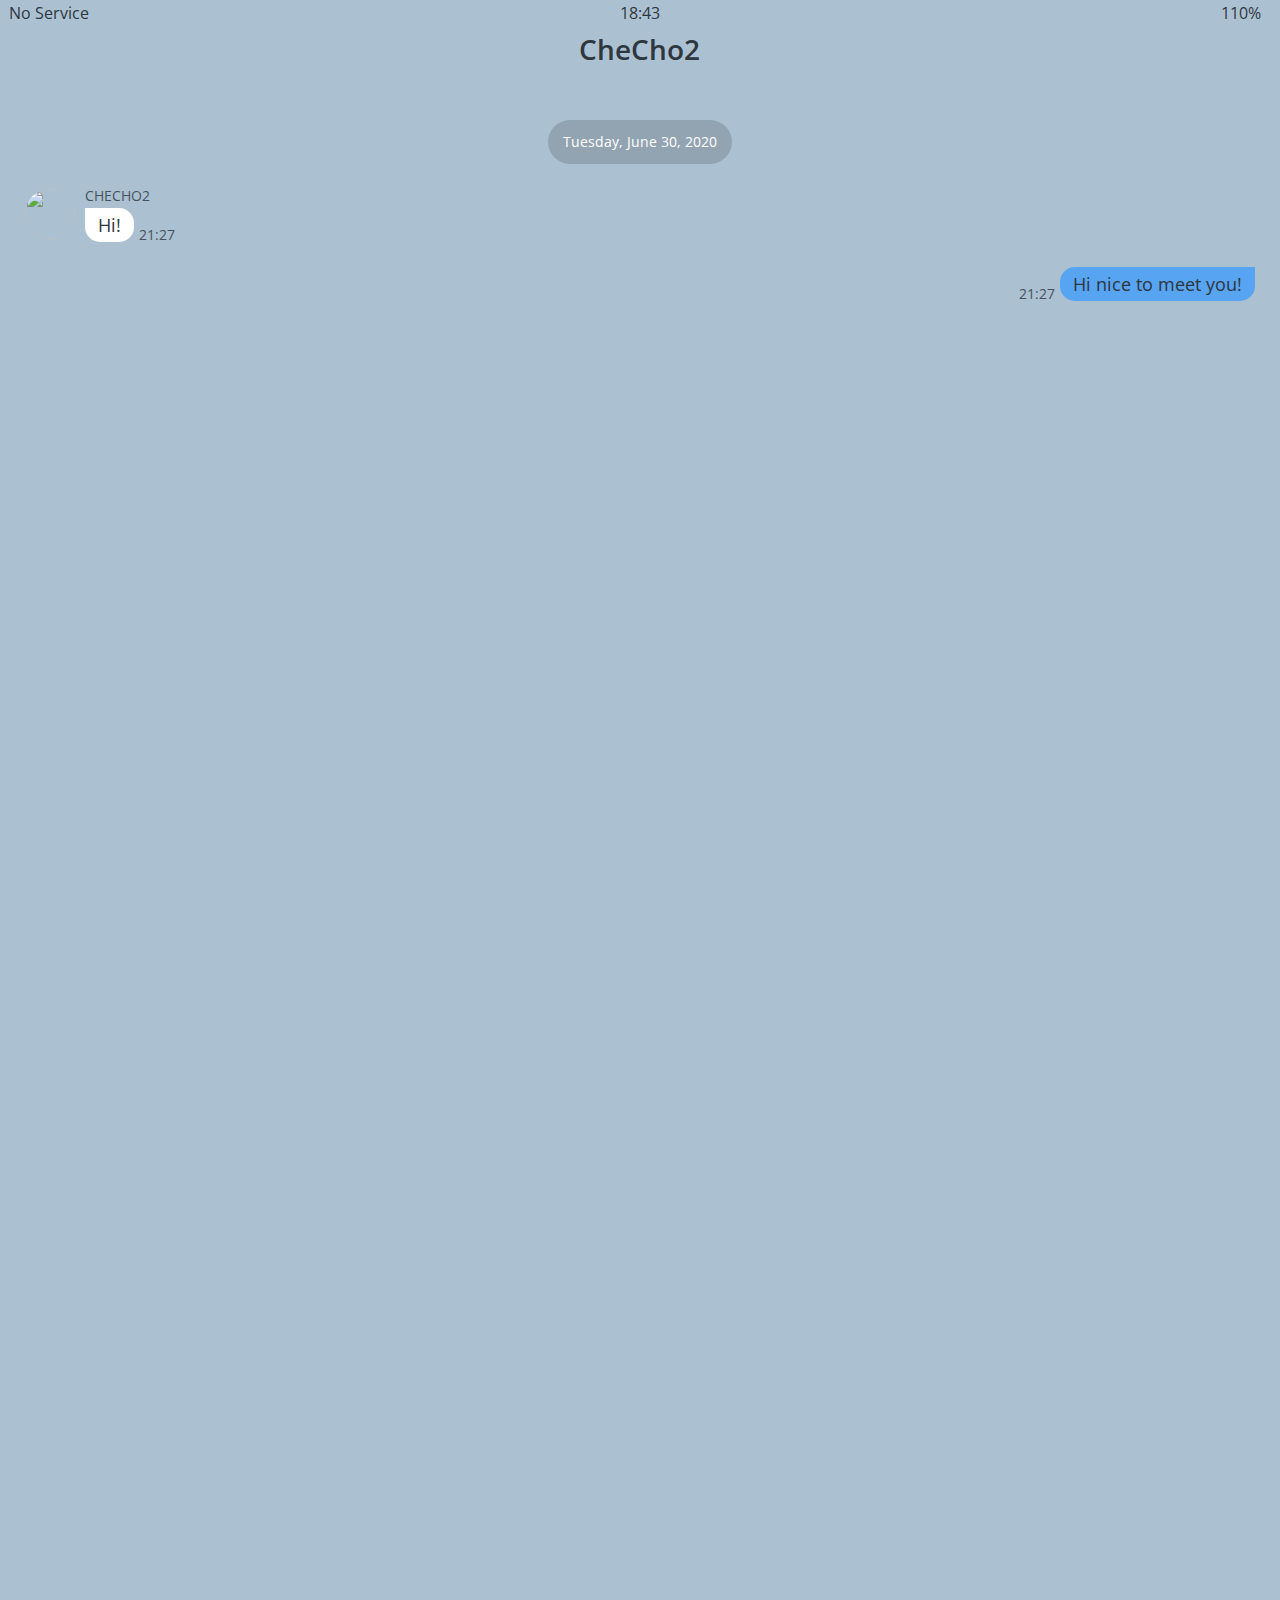
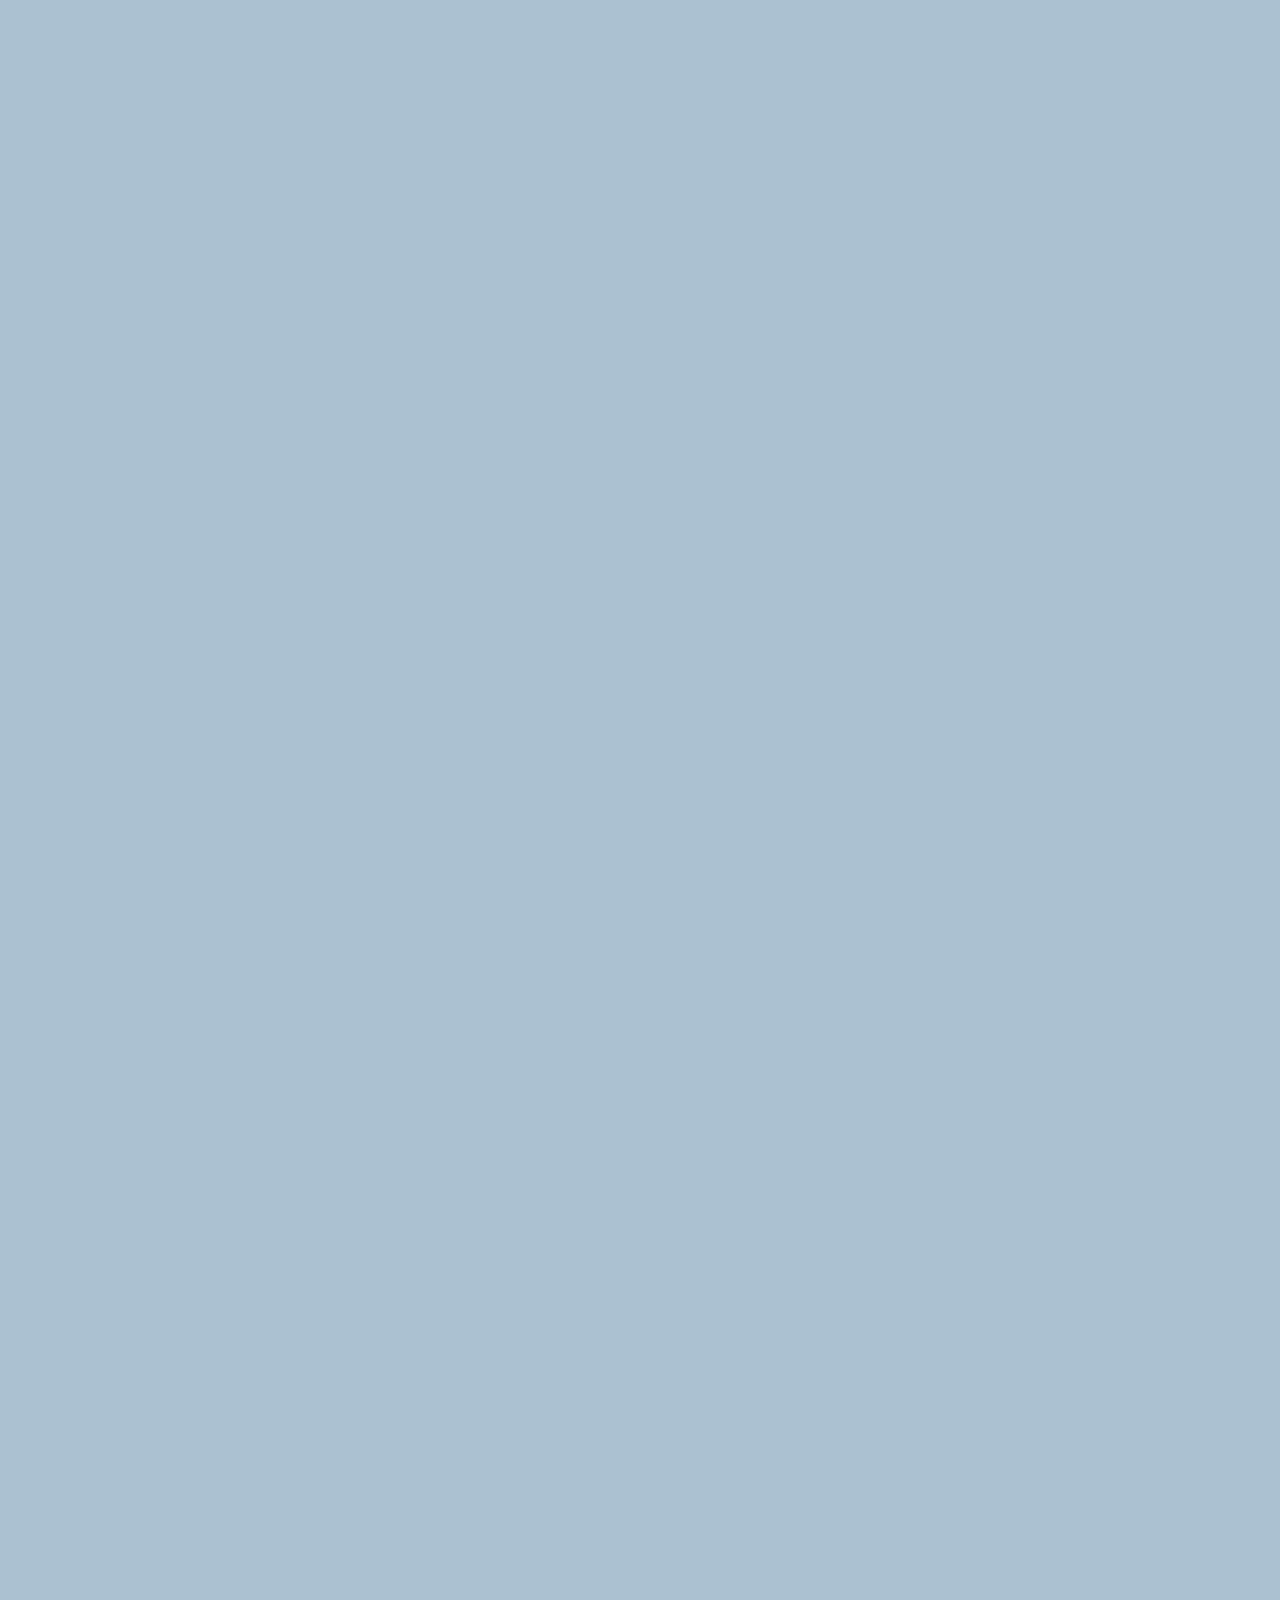
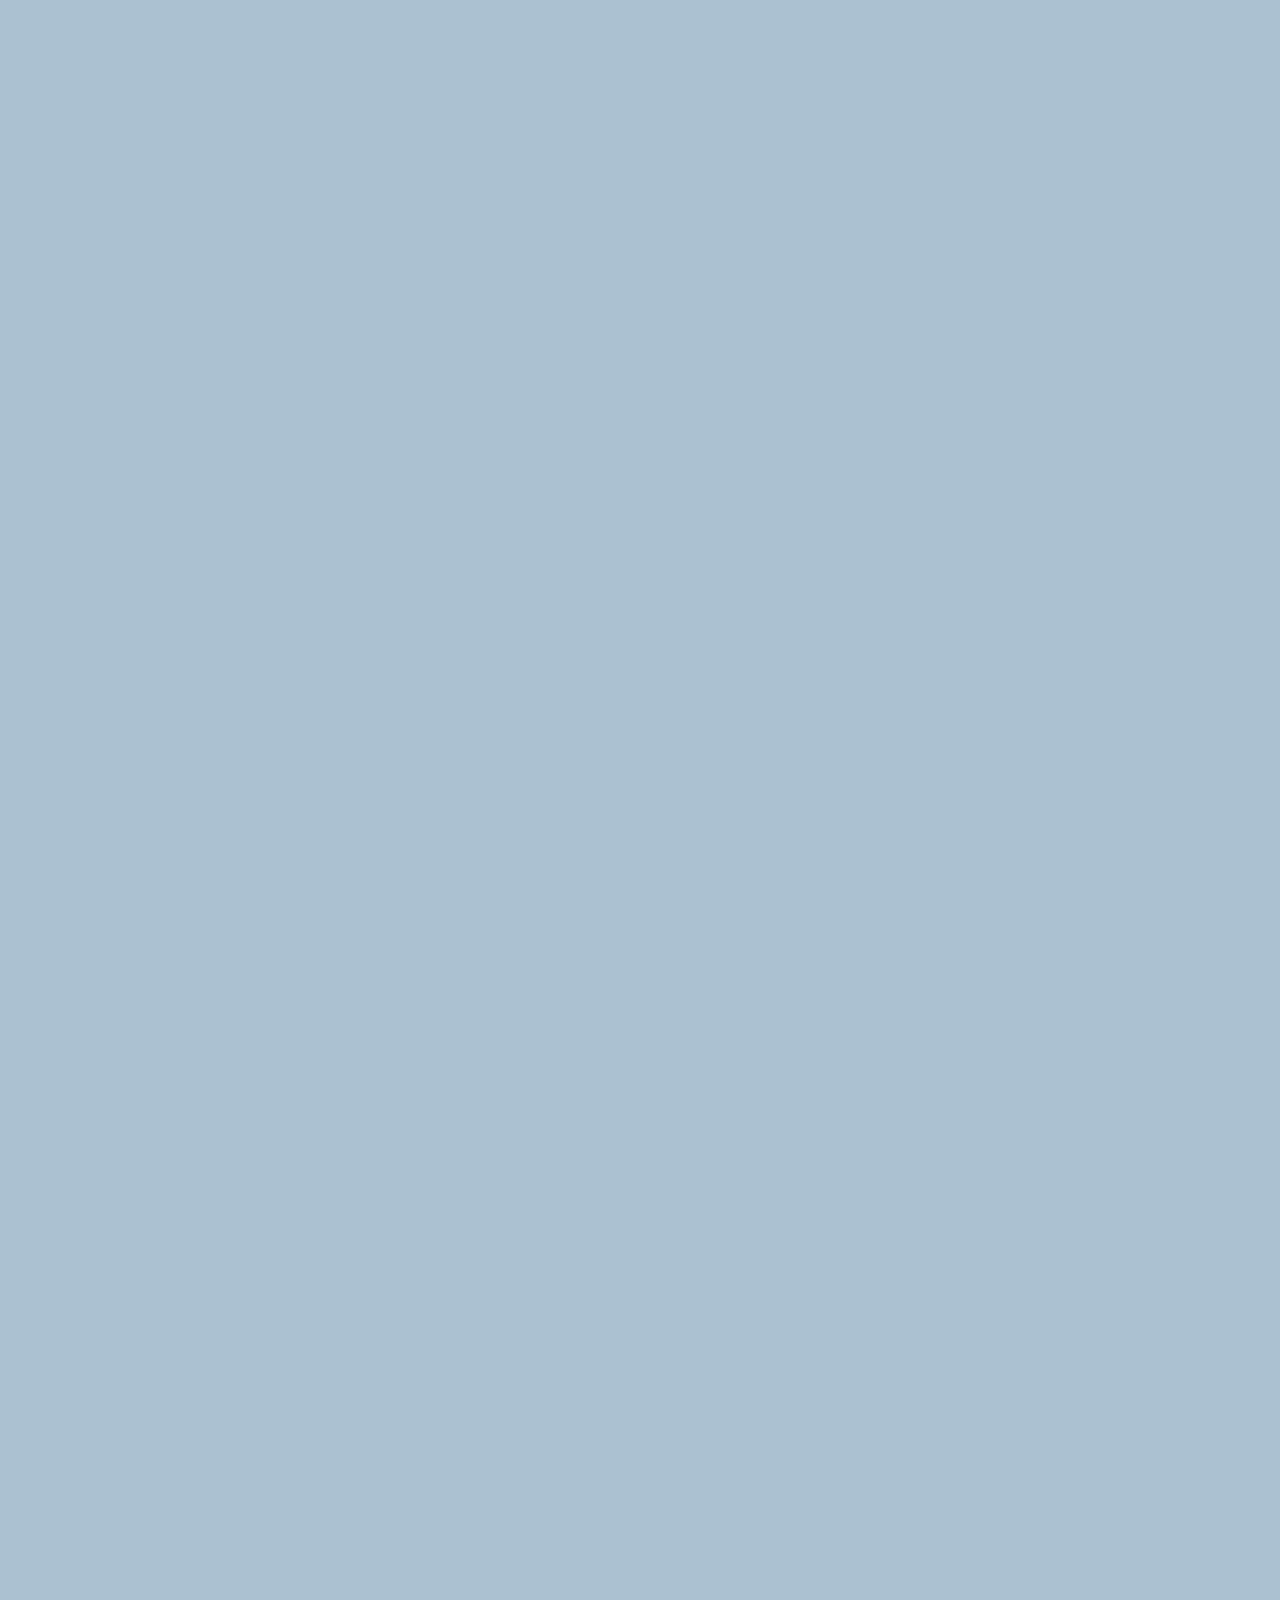
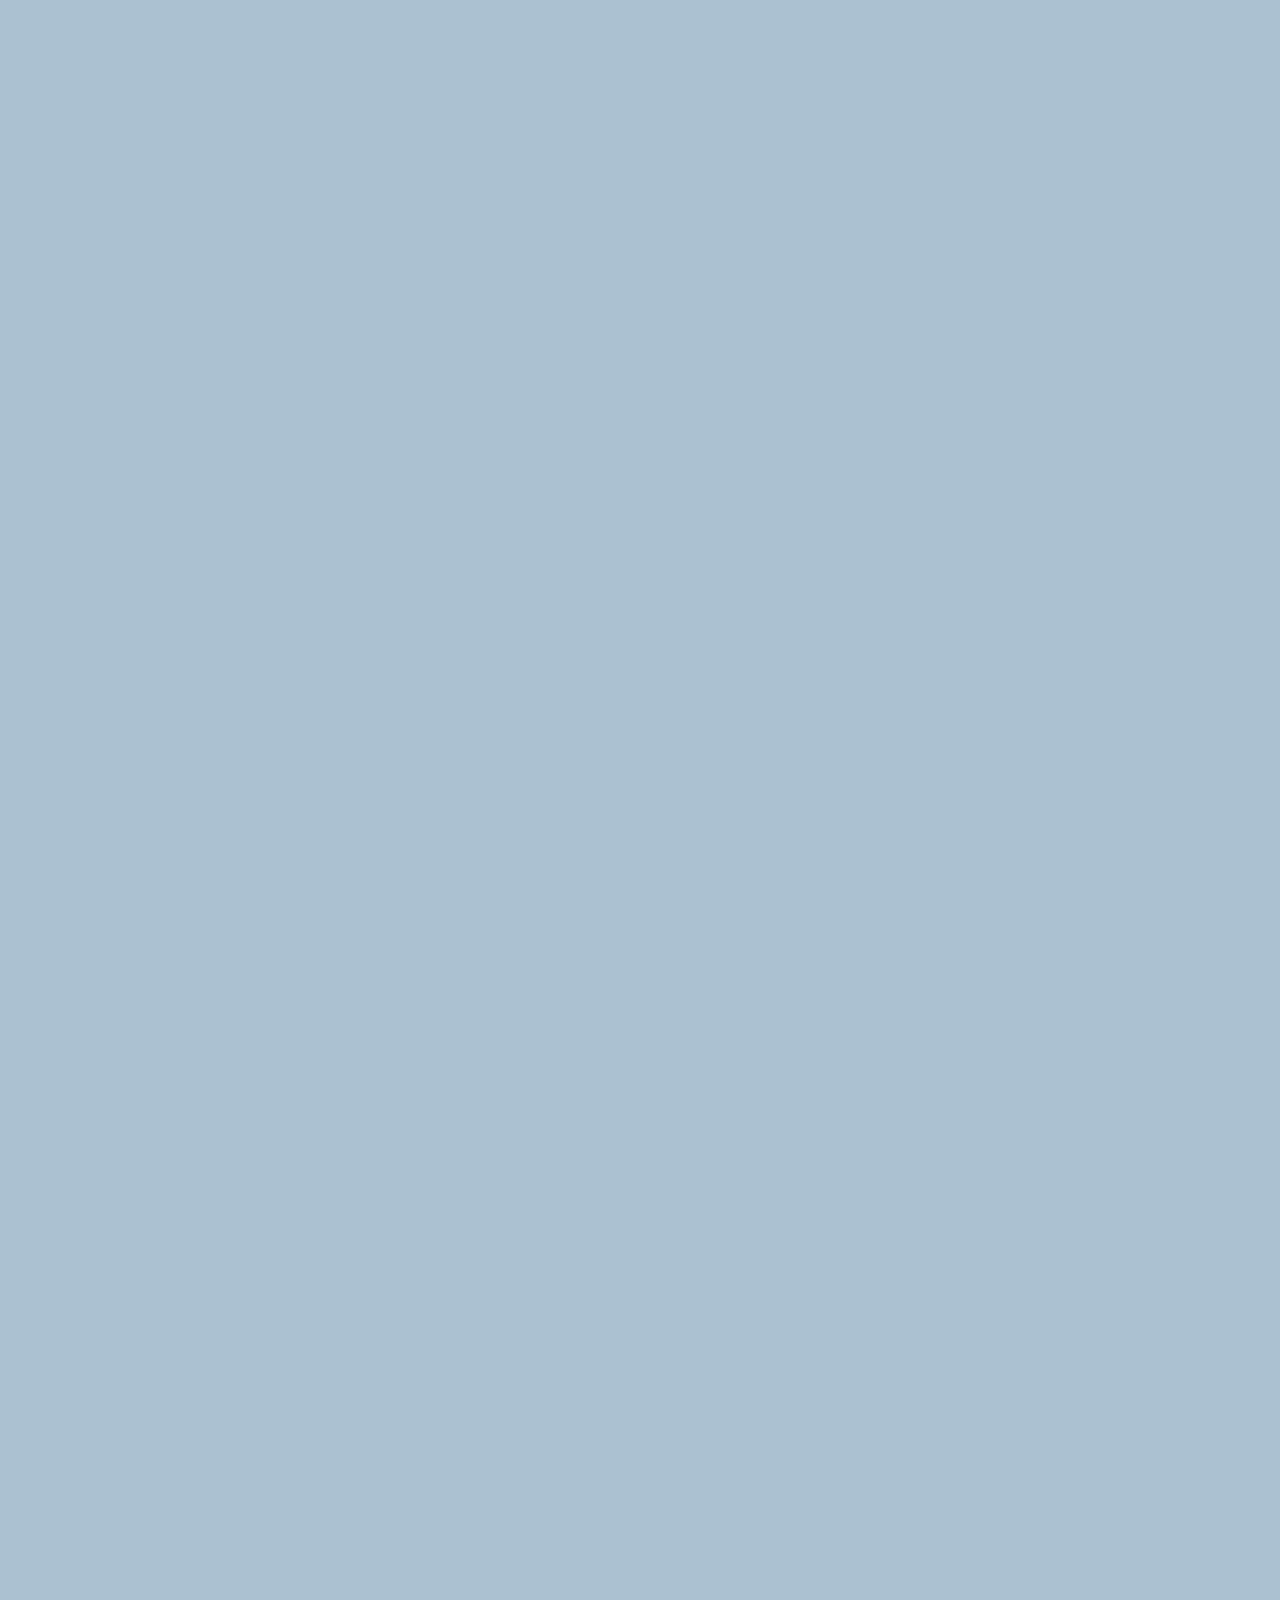
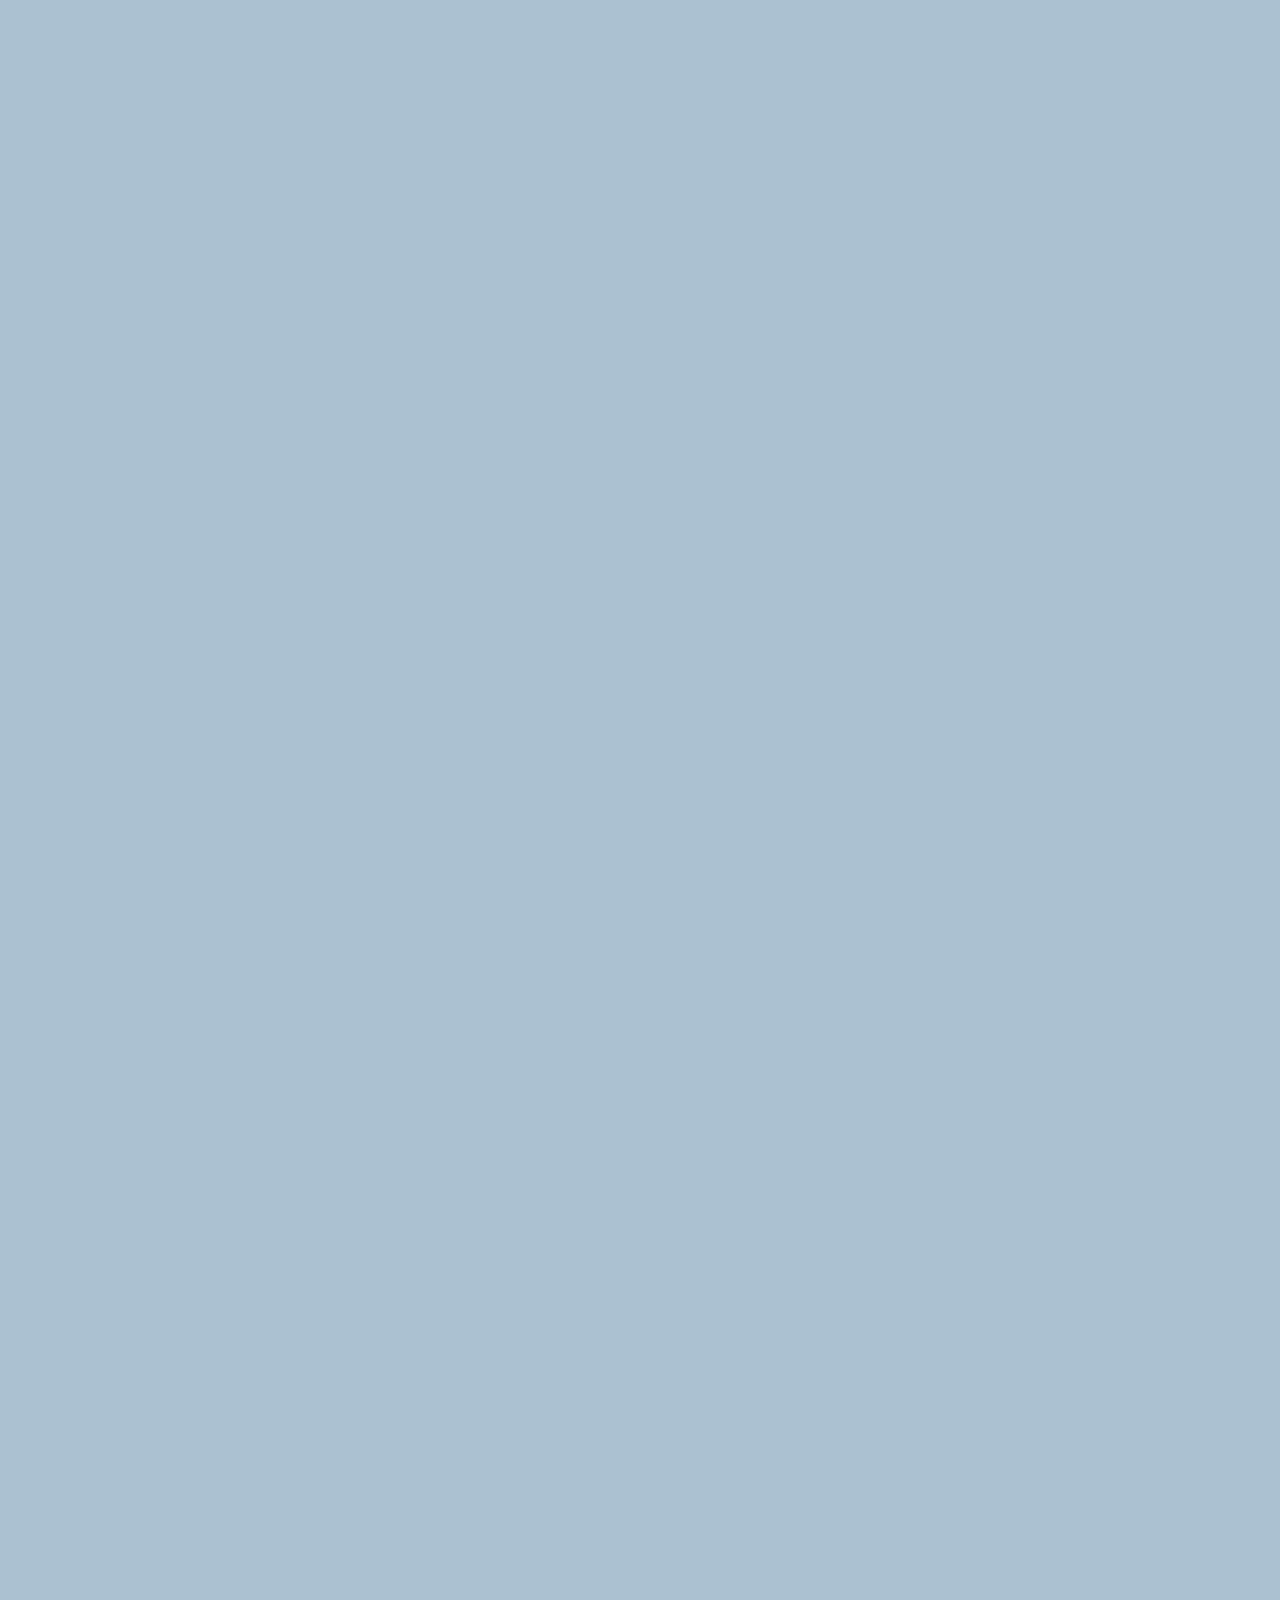
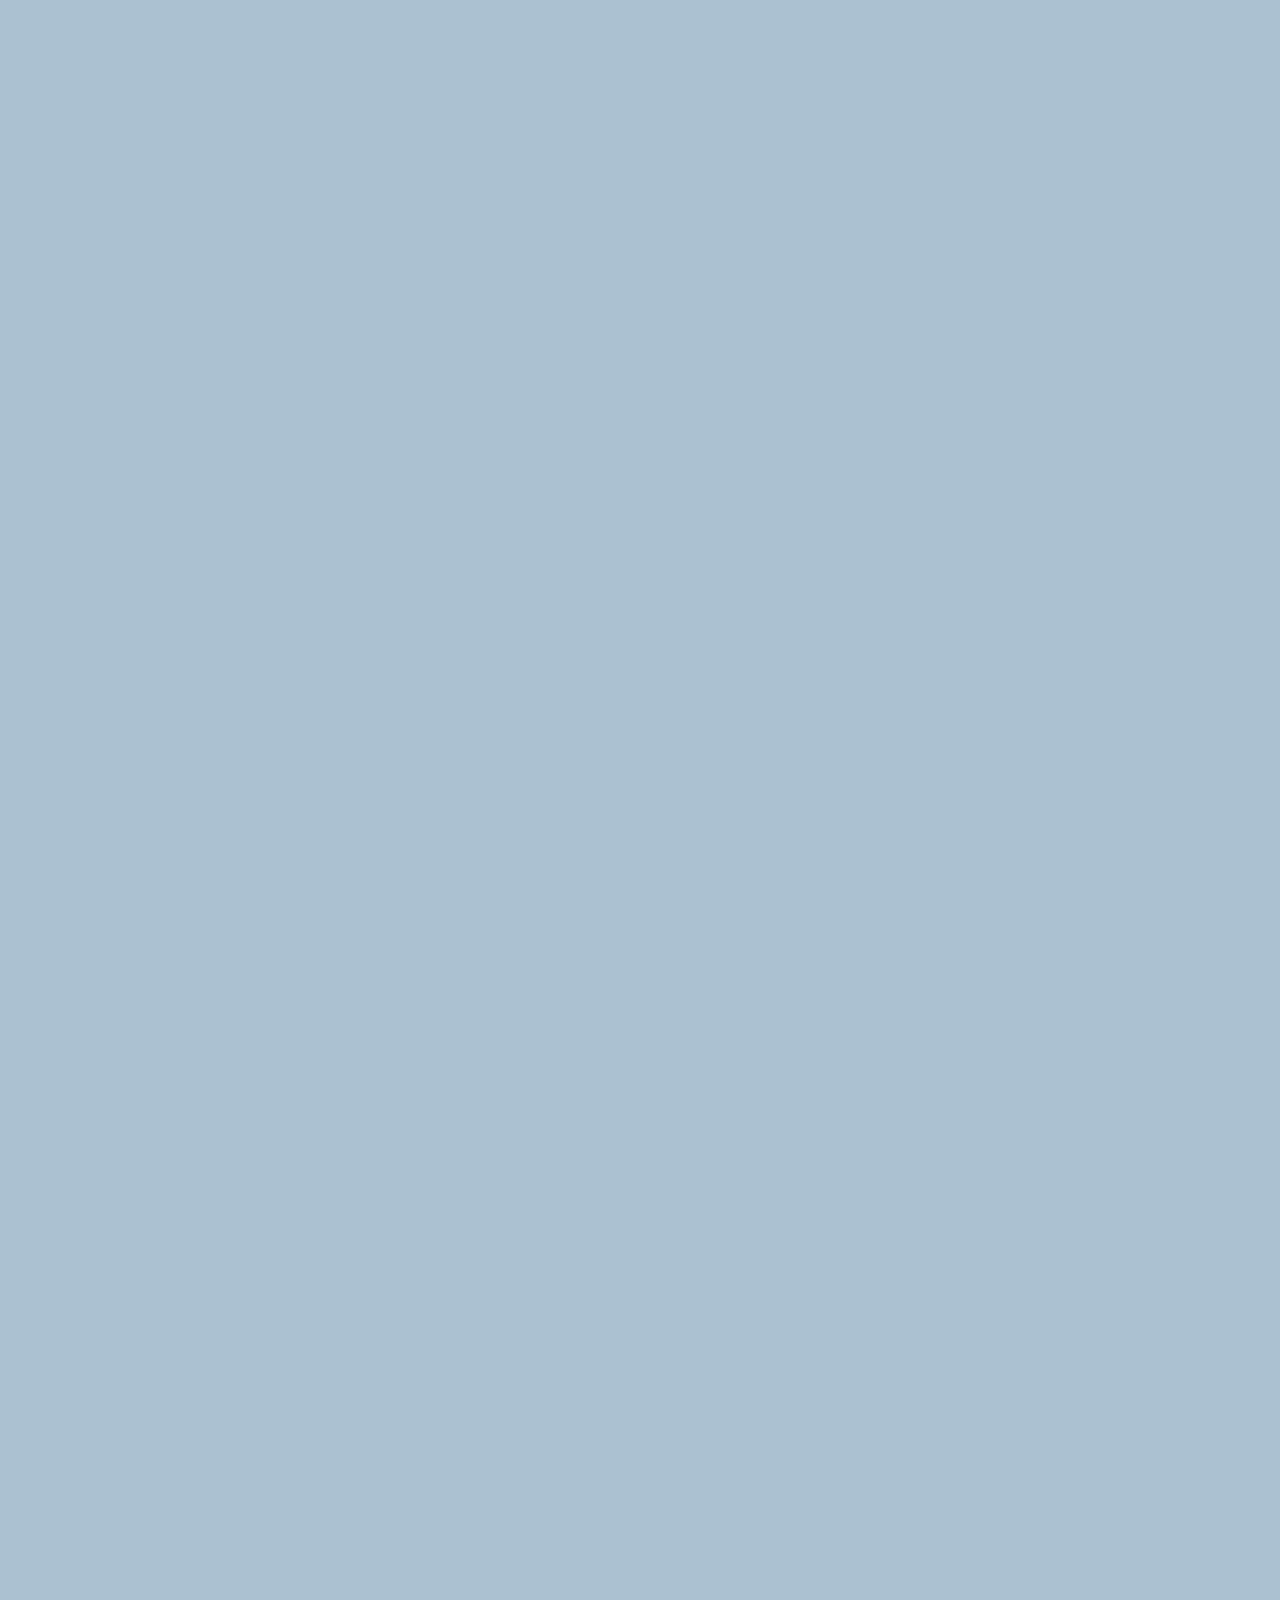
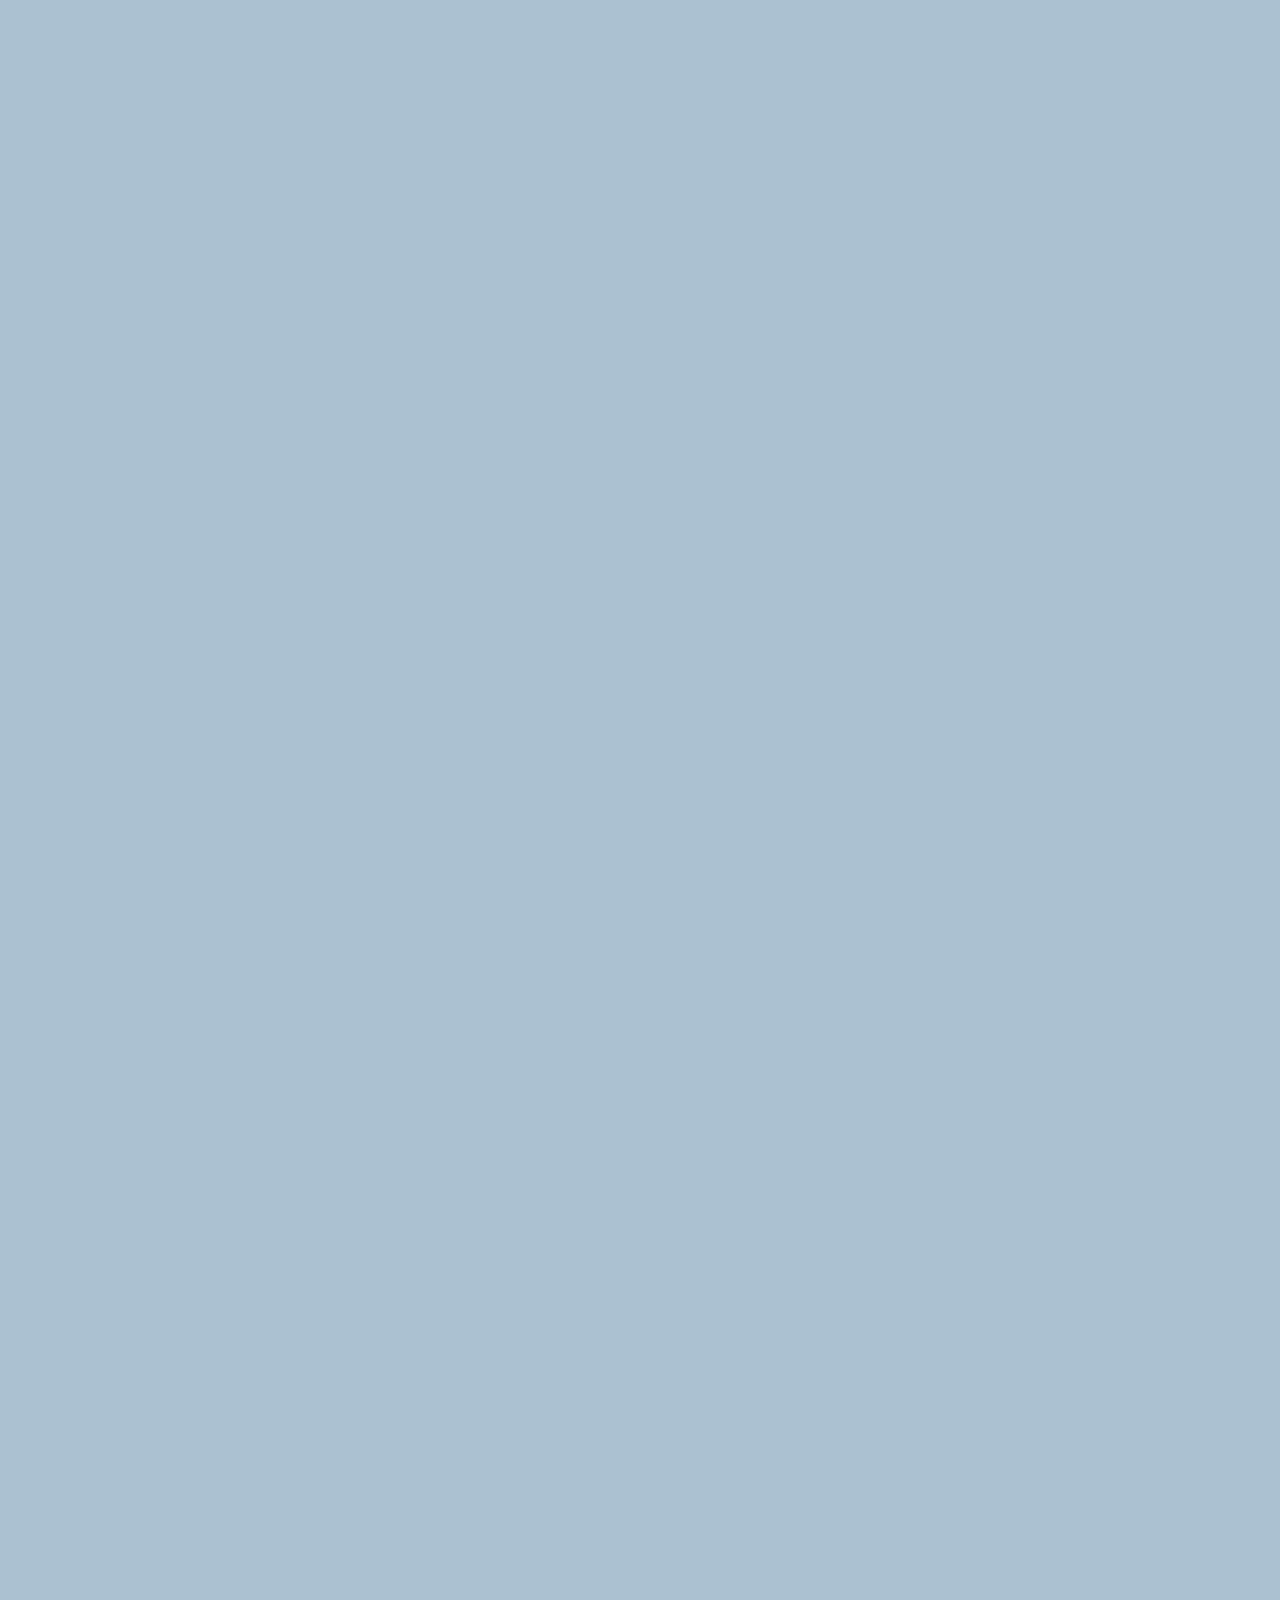
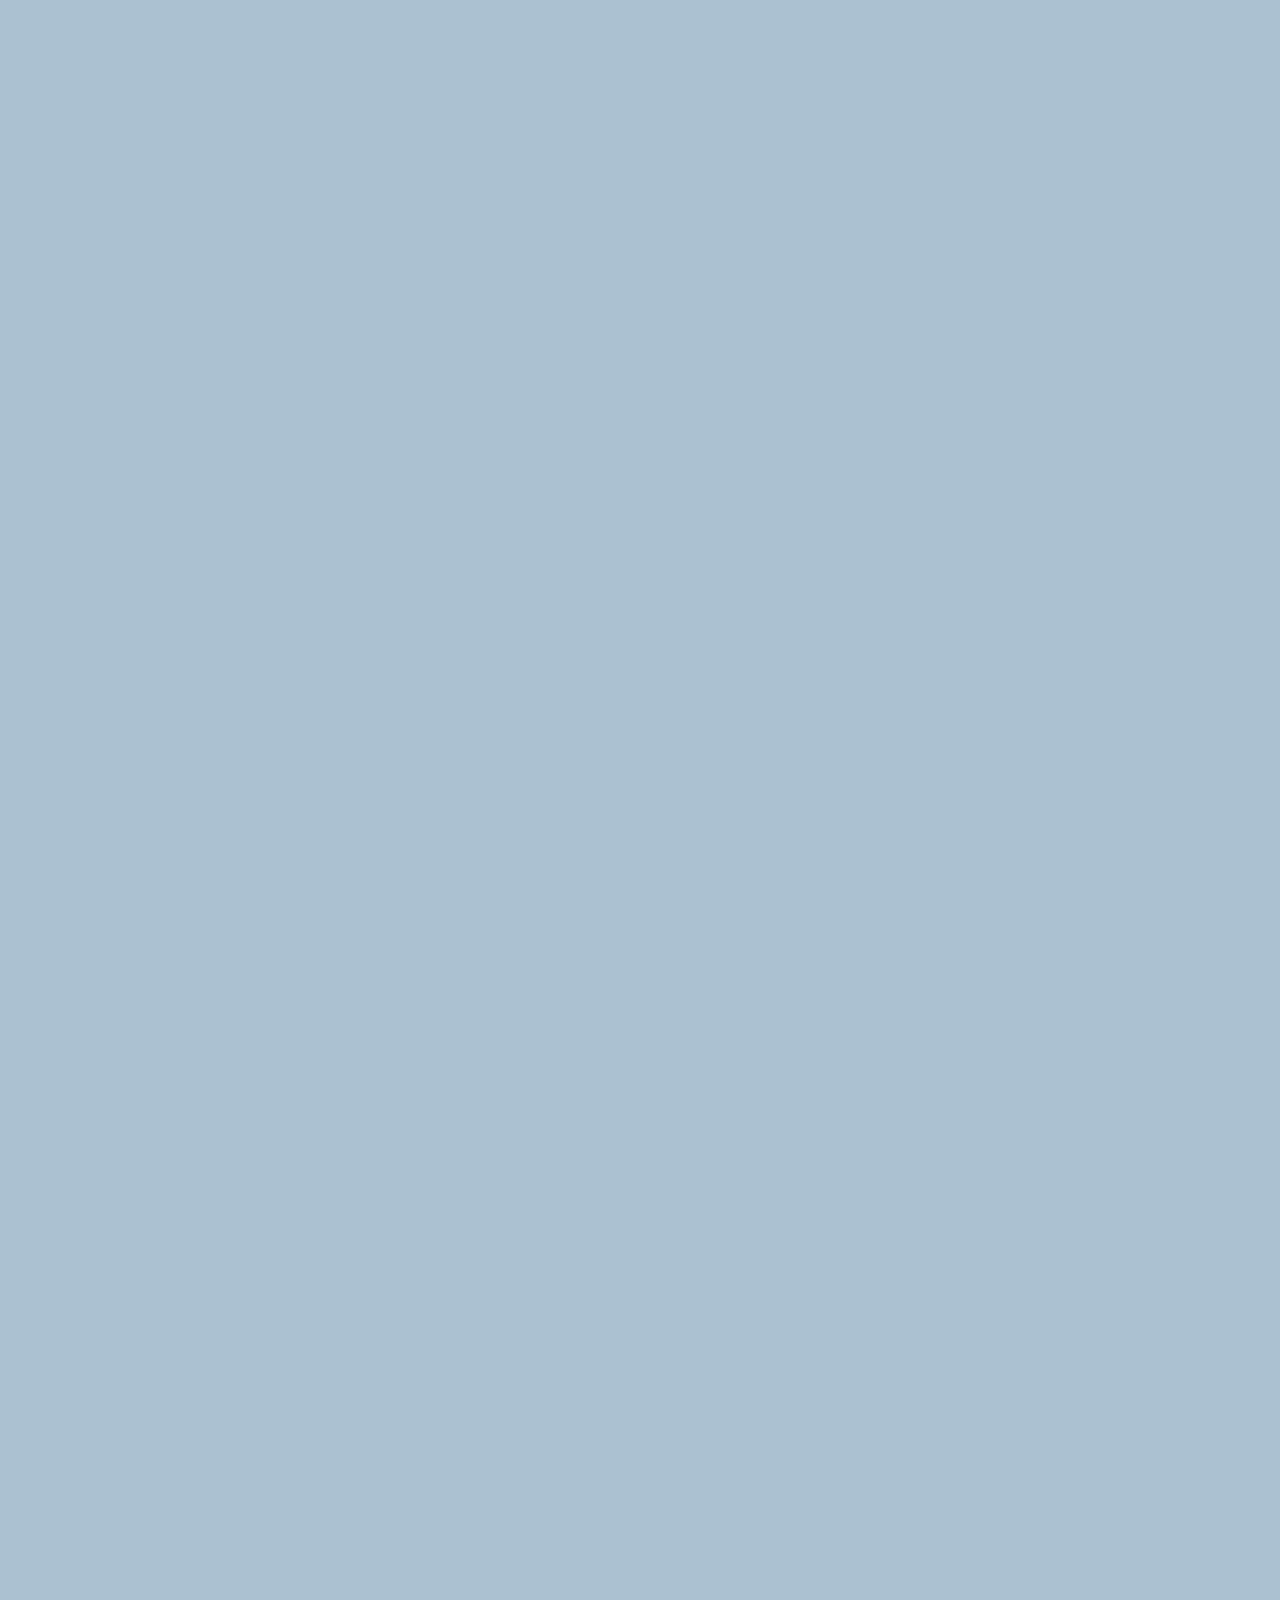
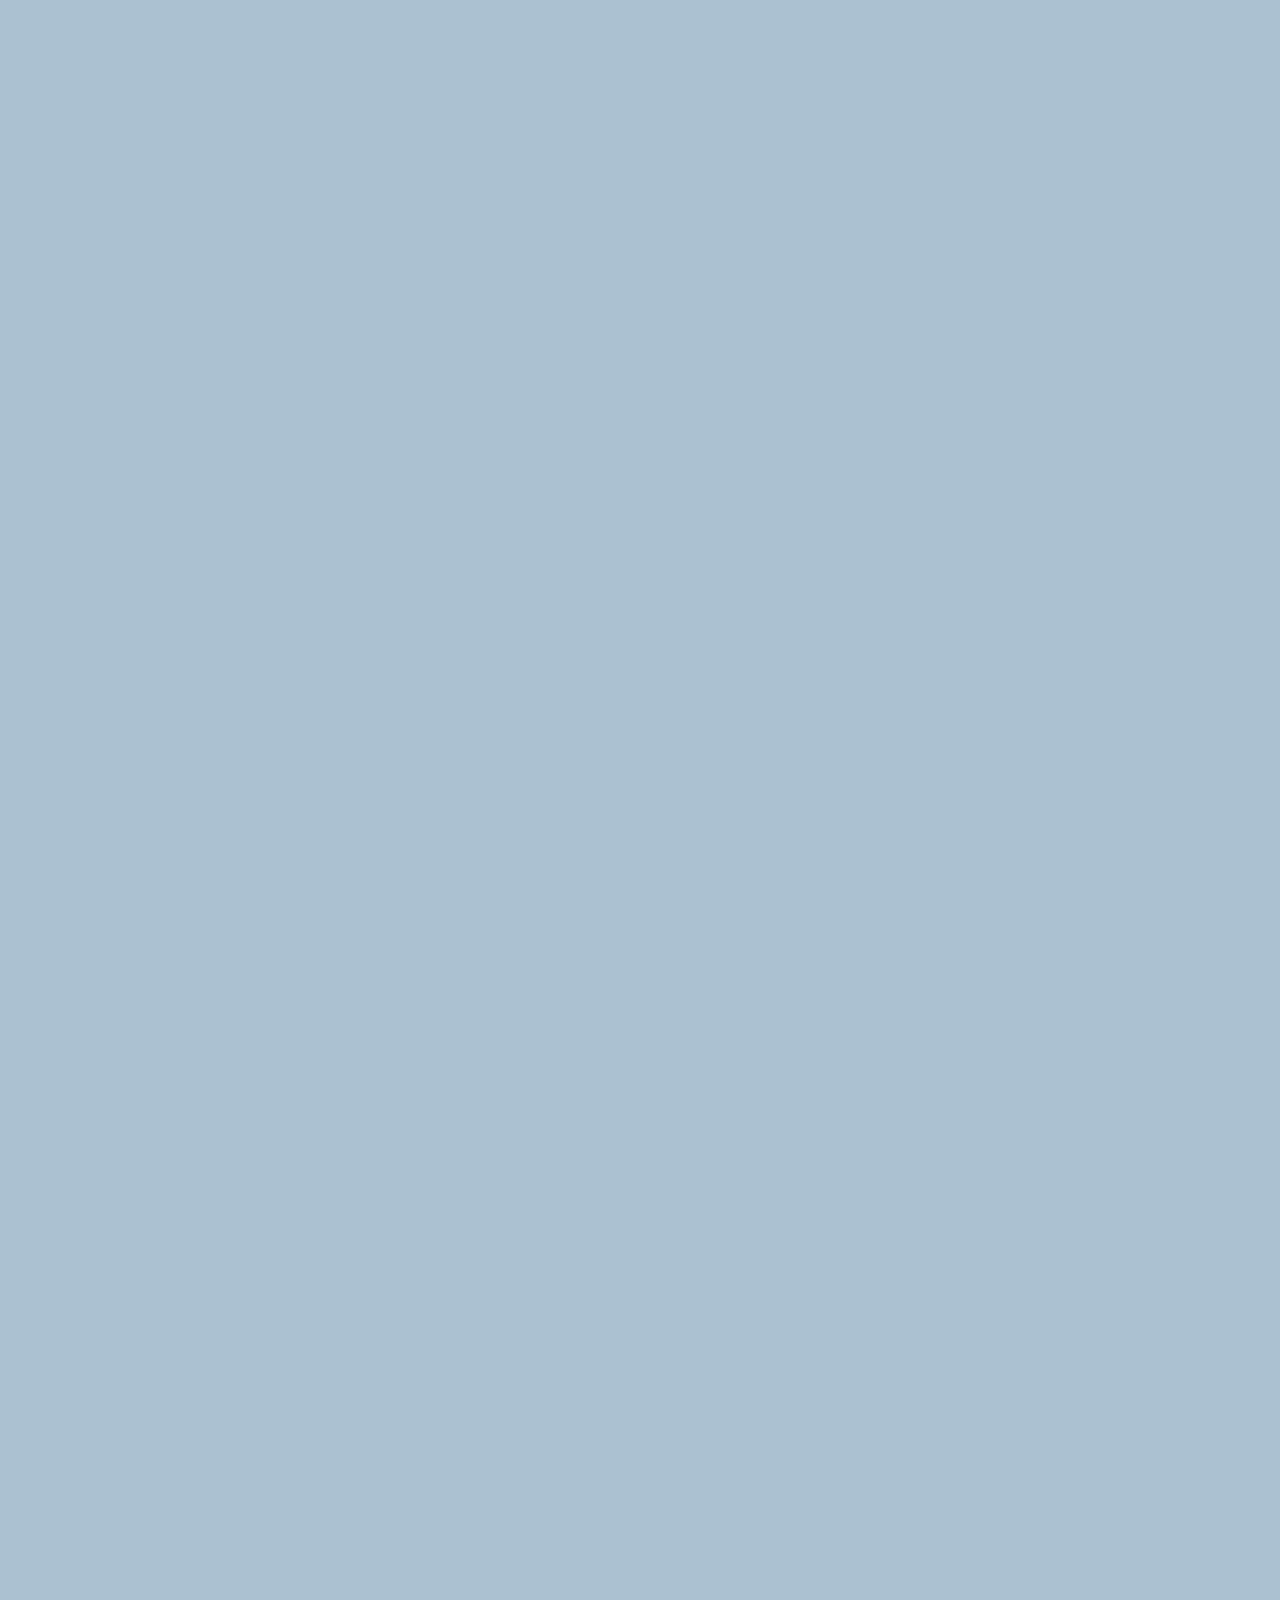
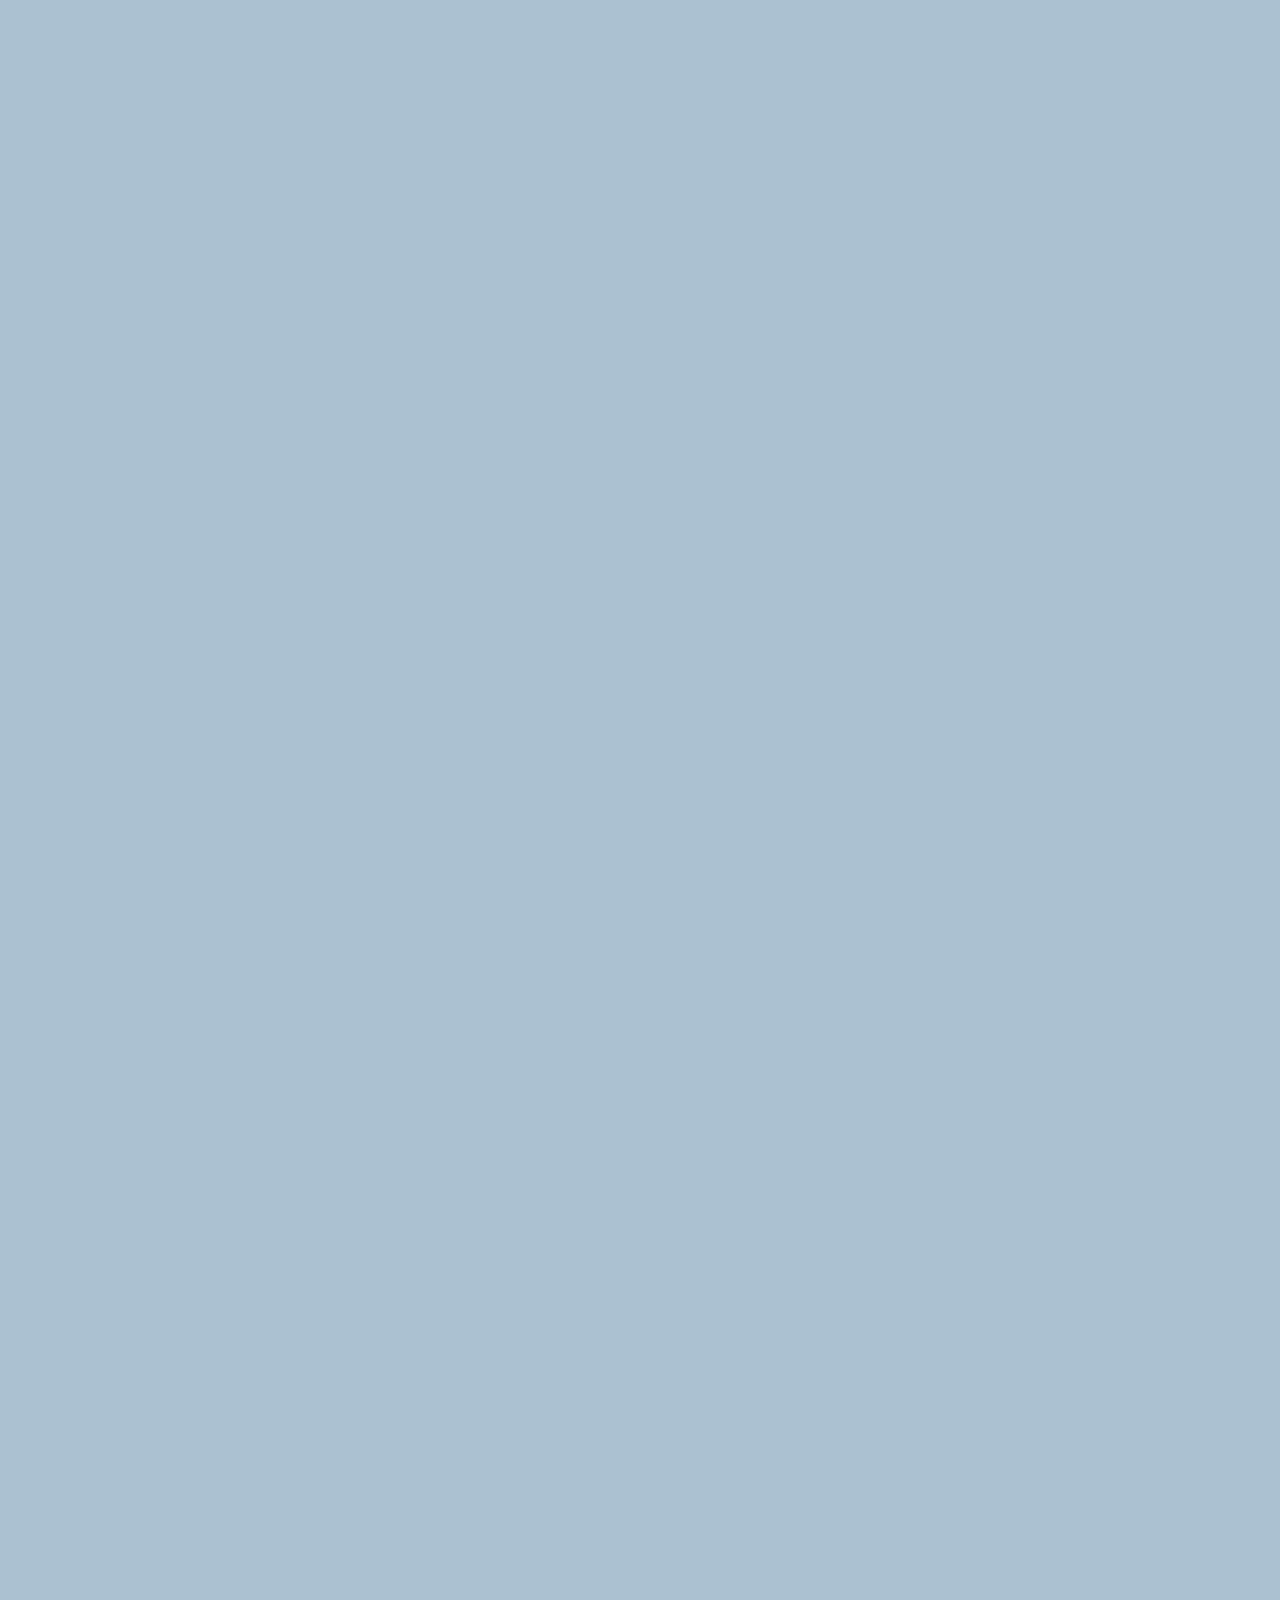
==== chat.html @ 7cc10bb6 "#6.27-6.32" ====
<!DOCTYPE html>
<html lang="en">
  <head>
    <meta charset="UTF-8" />
    <meta name="viewport" content="width=device-width, initial-scale=1.0" />
    <title>Chat w/checho2 - Kokoa Clone</title>
    <link rel="stylesheet" href="css/styles.css" />
  </head>
  <body id="chat-screen">
    <div class="status-bar">
      <div class="status-bar__column">
        <span>No Service</span>
        <i class="fa-solid fa-wifi"></i>
      </div>
      <div class="status-bar__column">
        <span>18:43</span>
      </div>
      <div class="status-bar__column">
        <span>110%</span>
        <i class="fa-solid fa-battery-full fa-lg"></i>
        <i class="fa-solid fa-bolt"></i>
      </div>
    </div>

    <header class="alt-header">
      <div class="alt-header__column">
        <a href="more.html">
          <i class="fa-solid fa-angle-left fa-3x"></i>
        </a>
      </div>
      <div class="alt-header__column">
        <h1 class="alt-header__title">CheCho2</h1>
      </div>
      <div class="alt-header__column">
        <span><i class="fa-solid fa-magnifying-glass fa-lg"></i></span>
        <span><i class="fa-solid fa-bars fa-lg"></i></span>
      </div>
    </header>

    <main class="main-screen main-chat">
      <div class="chat__timestamp">Tuesday, June 30, 2020</div>

      <div class="message-row">
        <img
          src="file:///C:/Users/%EC%B5%9C%EC%A0%95%EC%9D%80/OneDrive/%EC%82%AC%EC%A7%84/KakaoTalk_20240530_173352560.jpg"
        />
        <div class="message-row__content">
          <span class="message__author">CHECHO2</span>
          <div class="message__info">
            <span class="message__bubble">Hi!</span>
            <span class="message__time">21:27</span>
          </div>
        </div>
      </div>

      <div class="message-row message-row--own">
        <div class="message-row__content">
          <div class="message__info">
            <span class="message__bubble">Hi nice to meet you!</span>
            <span class="message__time">21:27</span>
          </div>
        </div>
      </div>
    </main>

    <script
      src="https://kit.fontawesome.com/e8c69351e0.js"
      crossorigin="anonymous"
    ></script>
  </body>
</html>
---- css/styles.css ----
@import url("https://fonts.googleapis.com/css2?family=Open+Sans:ital,wght@0,300..800;1,300..800&display=swap");
@import "reset.css";
@import "variables.css";

/*Components*/
@import "components/status-bar.css";
@import "components/nav-bar.css";
@import "components/screen-header.css";
@import "components/user-component.css";
@import "components/badge.css";
@import "components/icon-row.css";
@import "components/alt-screen-header.css";

/*Screens*/
@import "screens/login.css";
@import "screens/friends.css";
@import "screens/find.css";
@import "screens/more.css";
@import "screens/settings.css";
@import "screens/chat.css";

body {
  font-family: "Open Sans", sans-serif;
  color: #2e363e;
}

.main-screen {
  padding: 0px var(--horizontal-space);
}
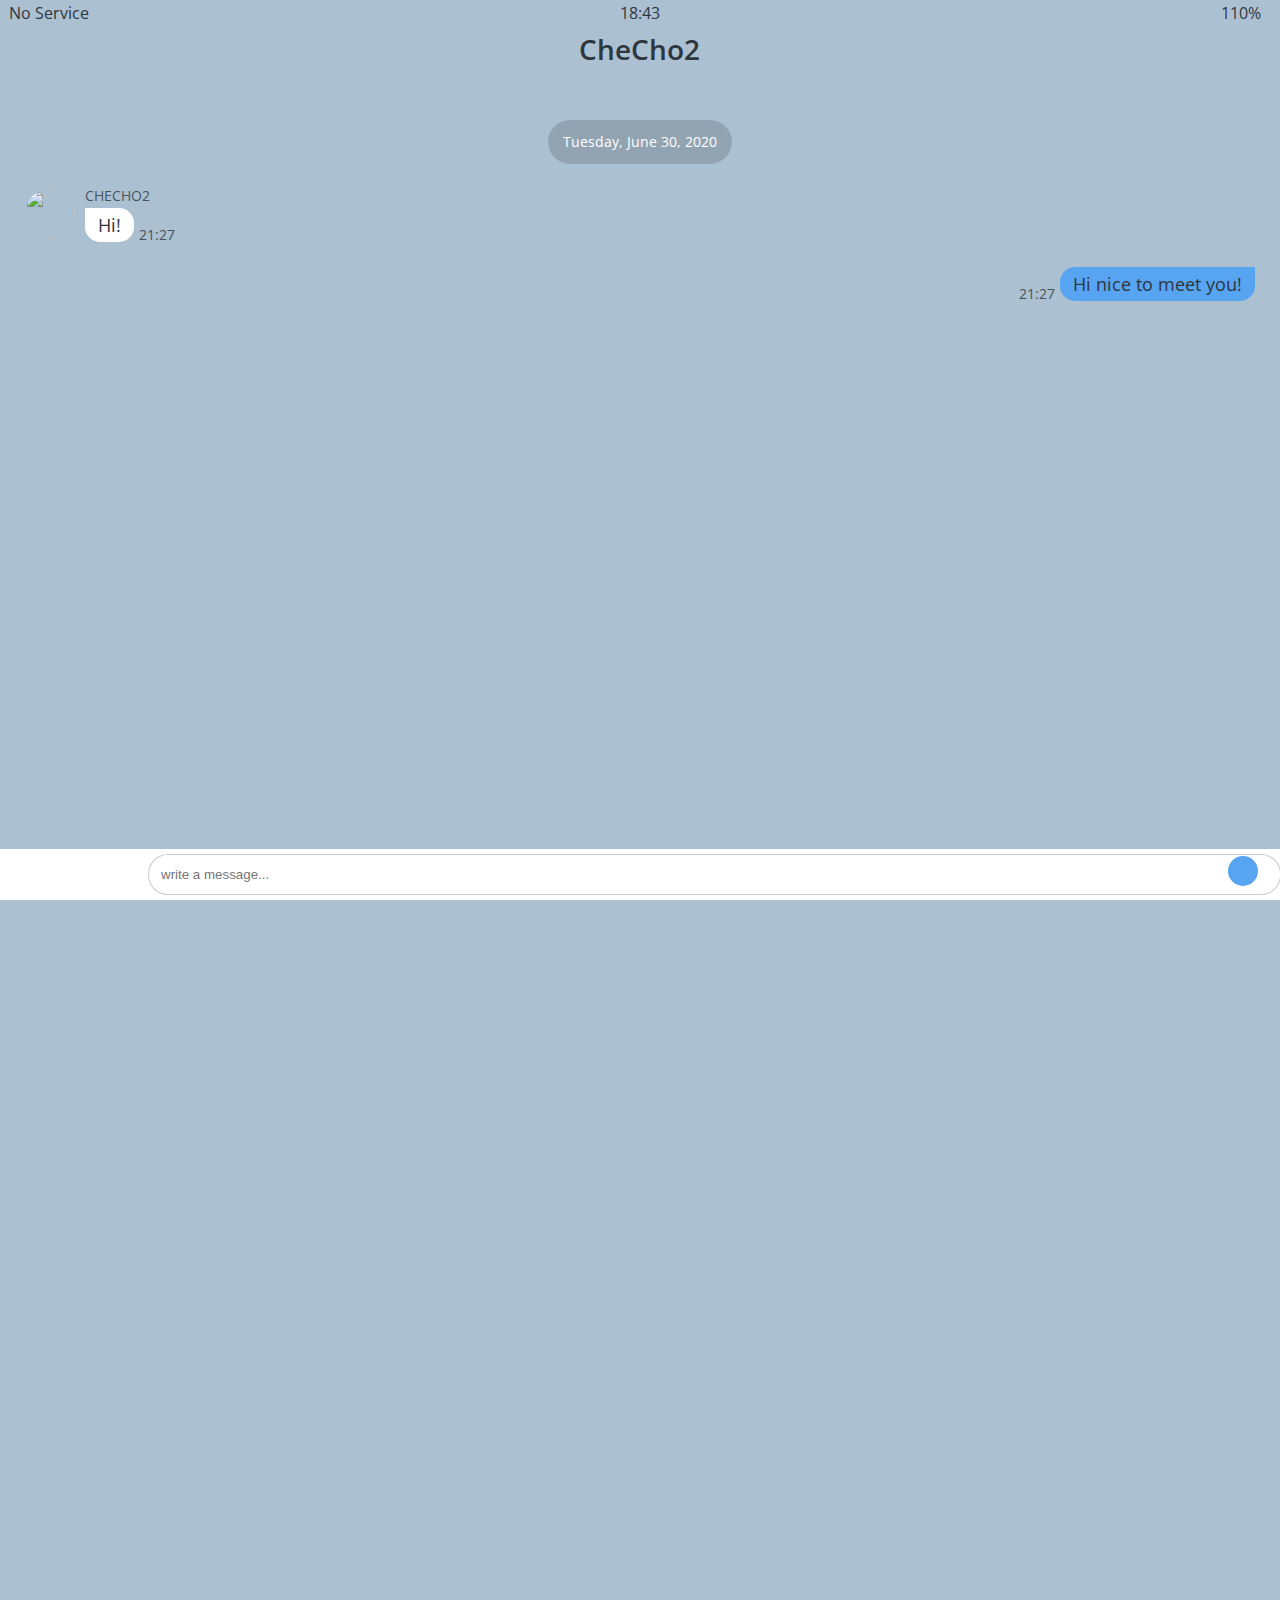
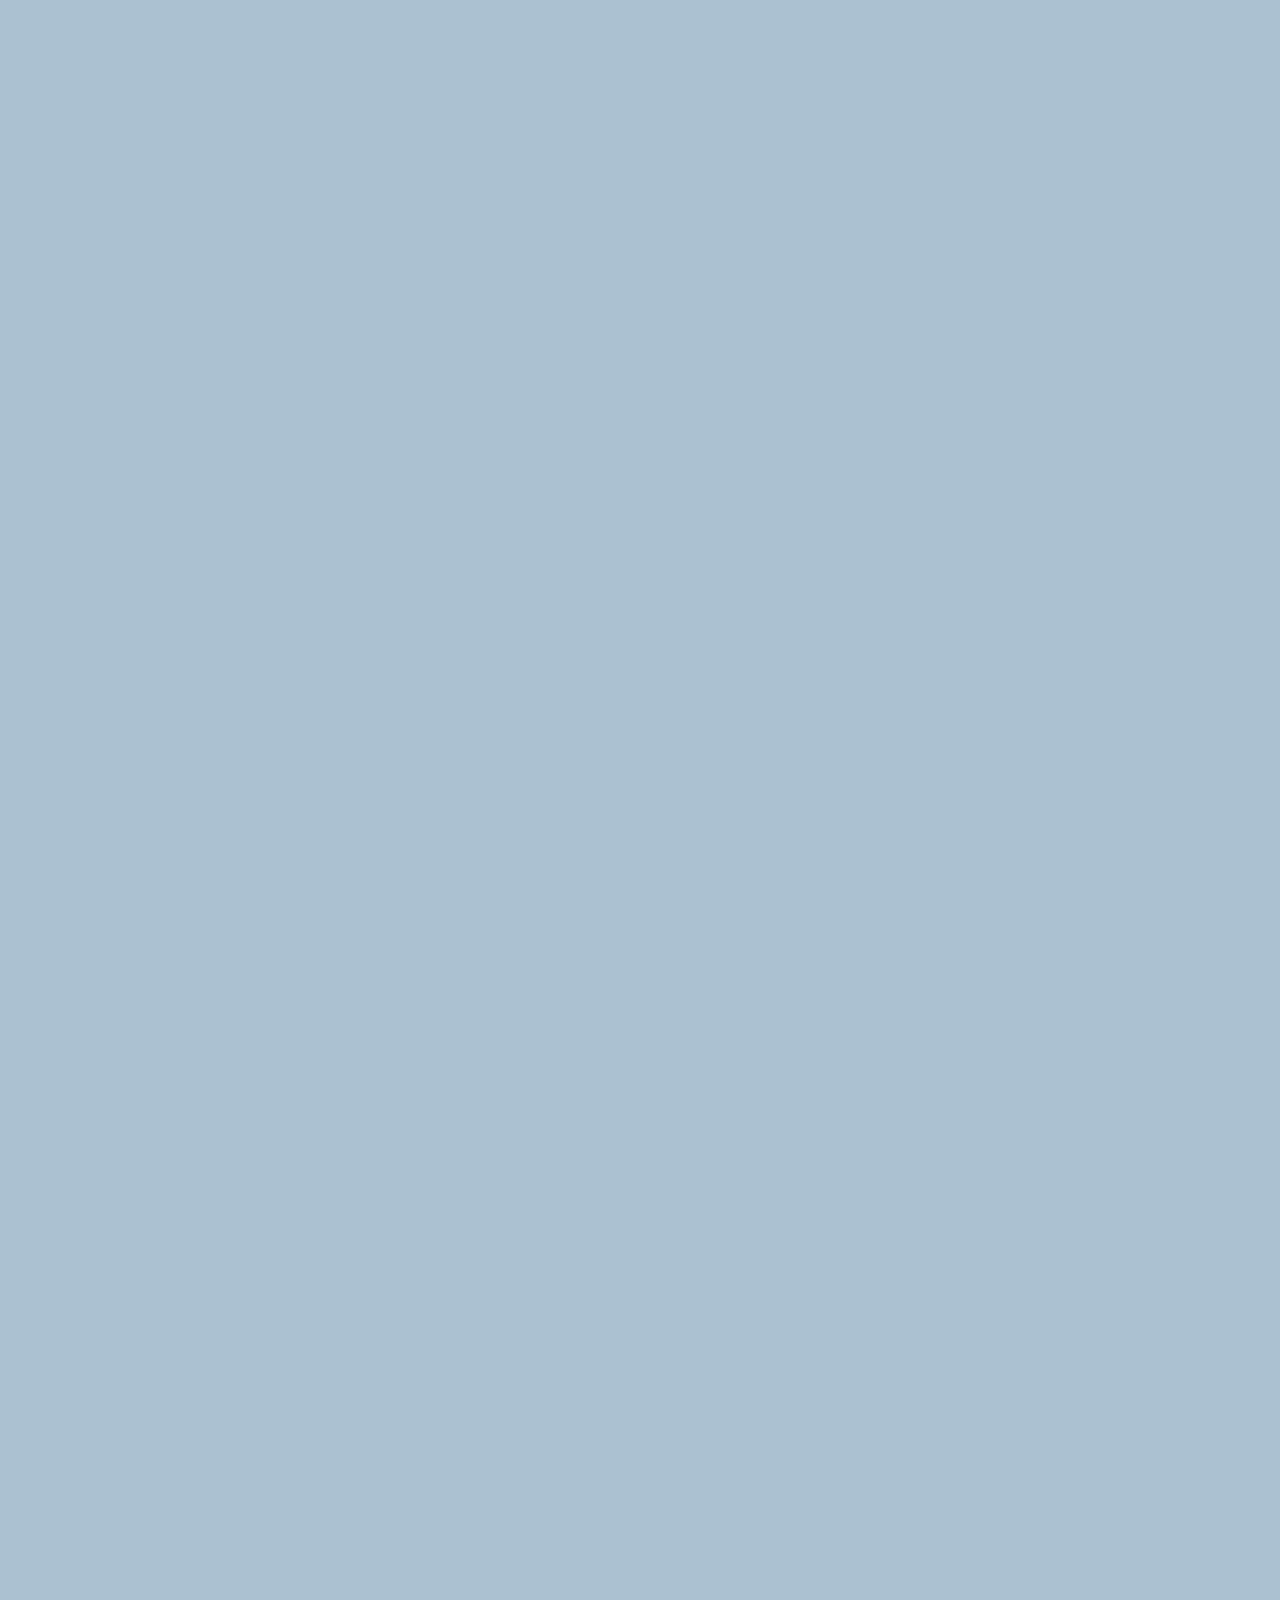
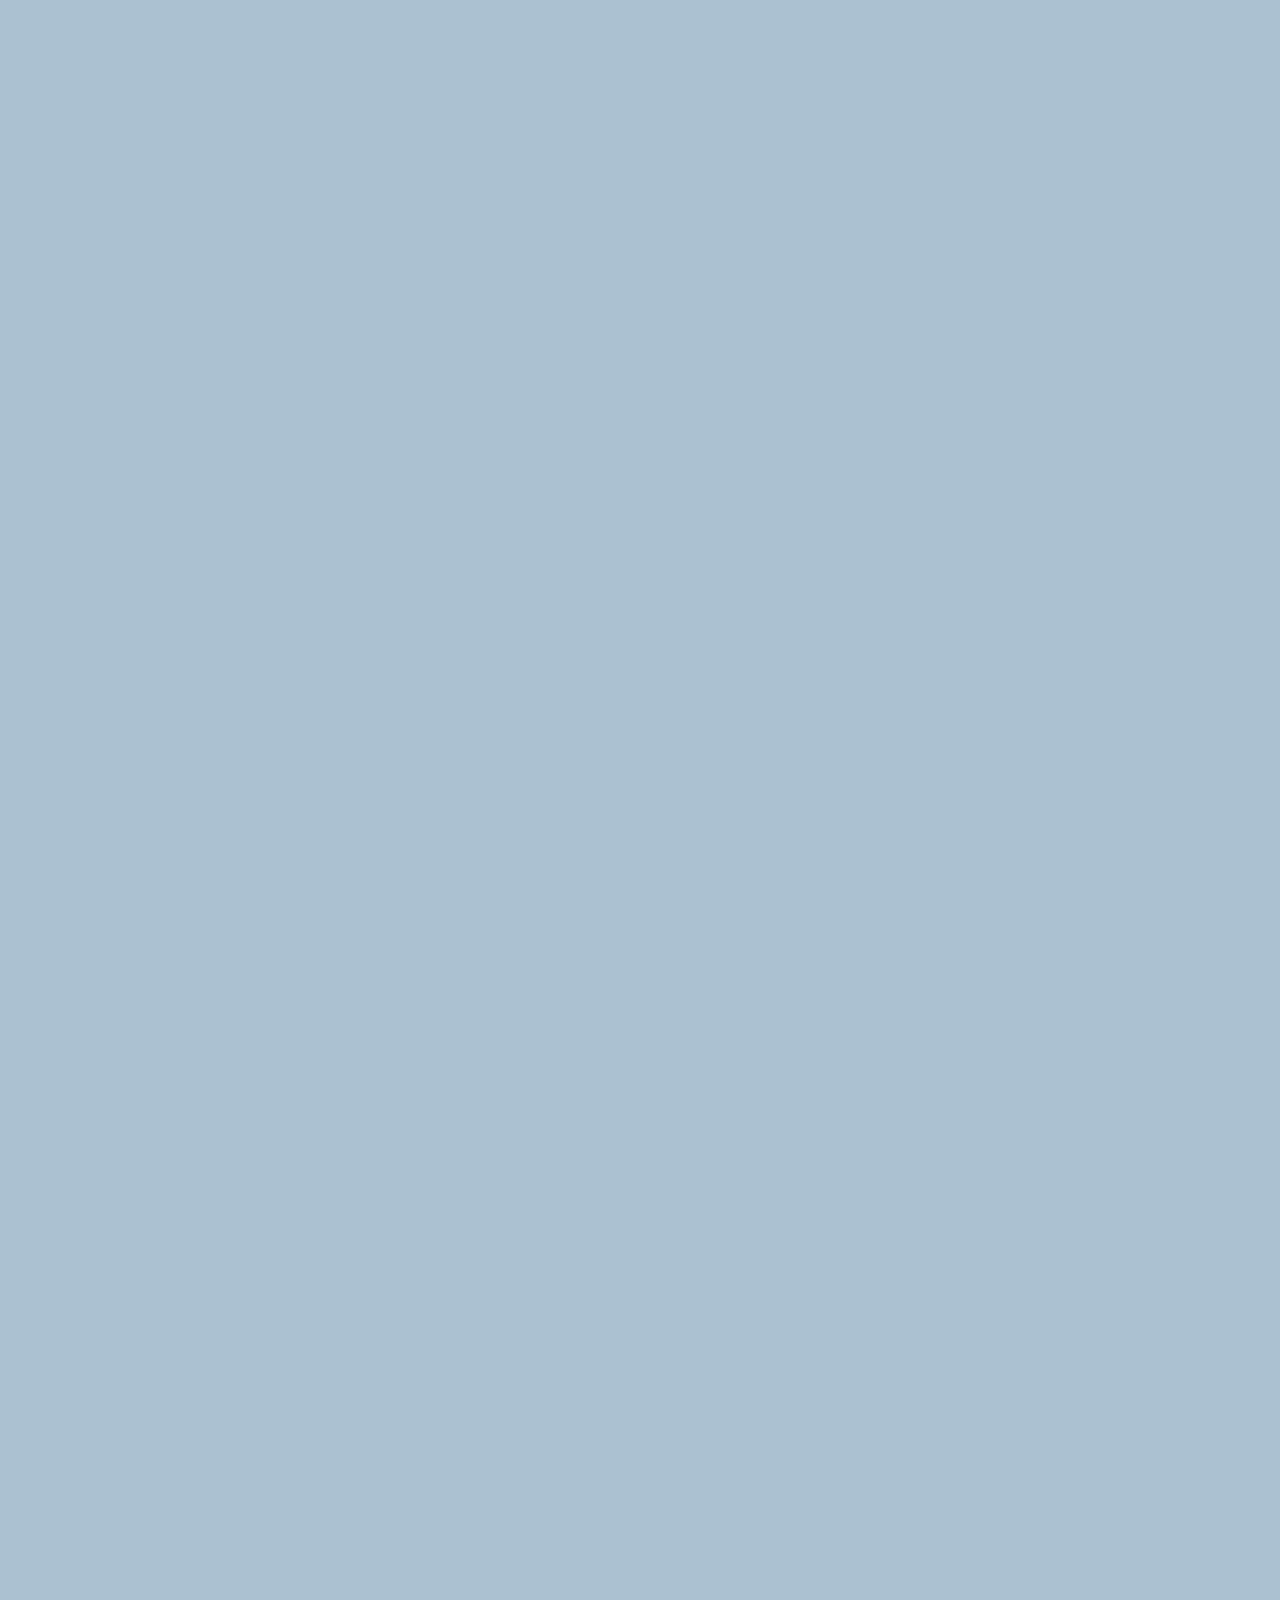
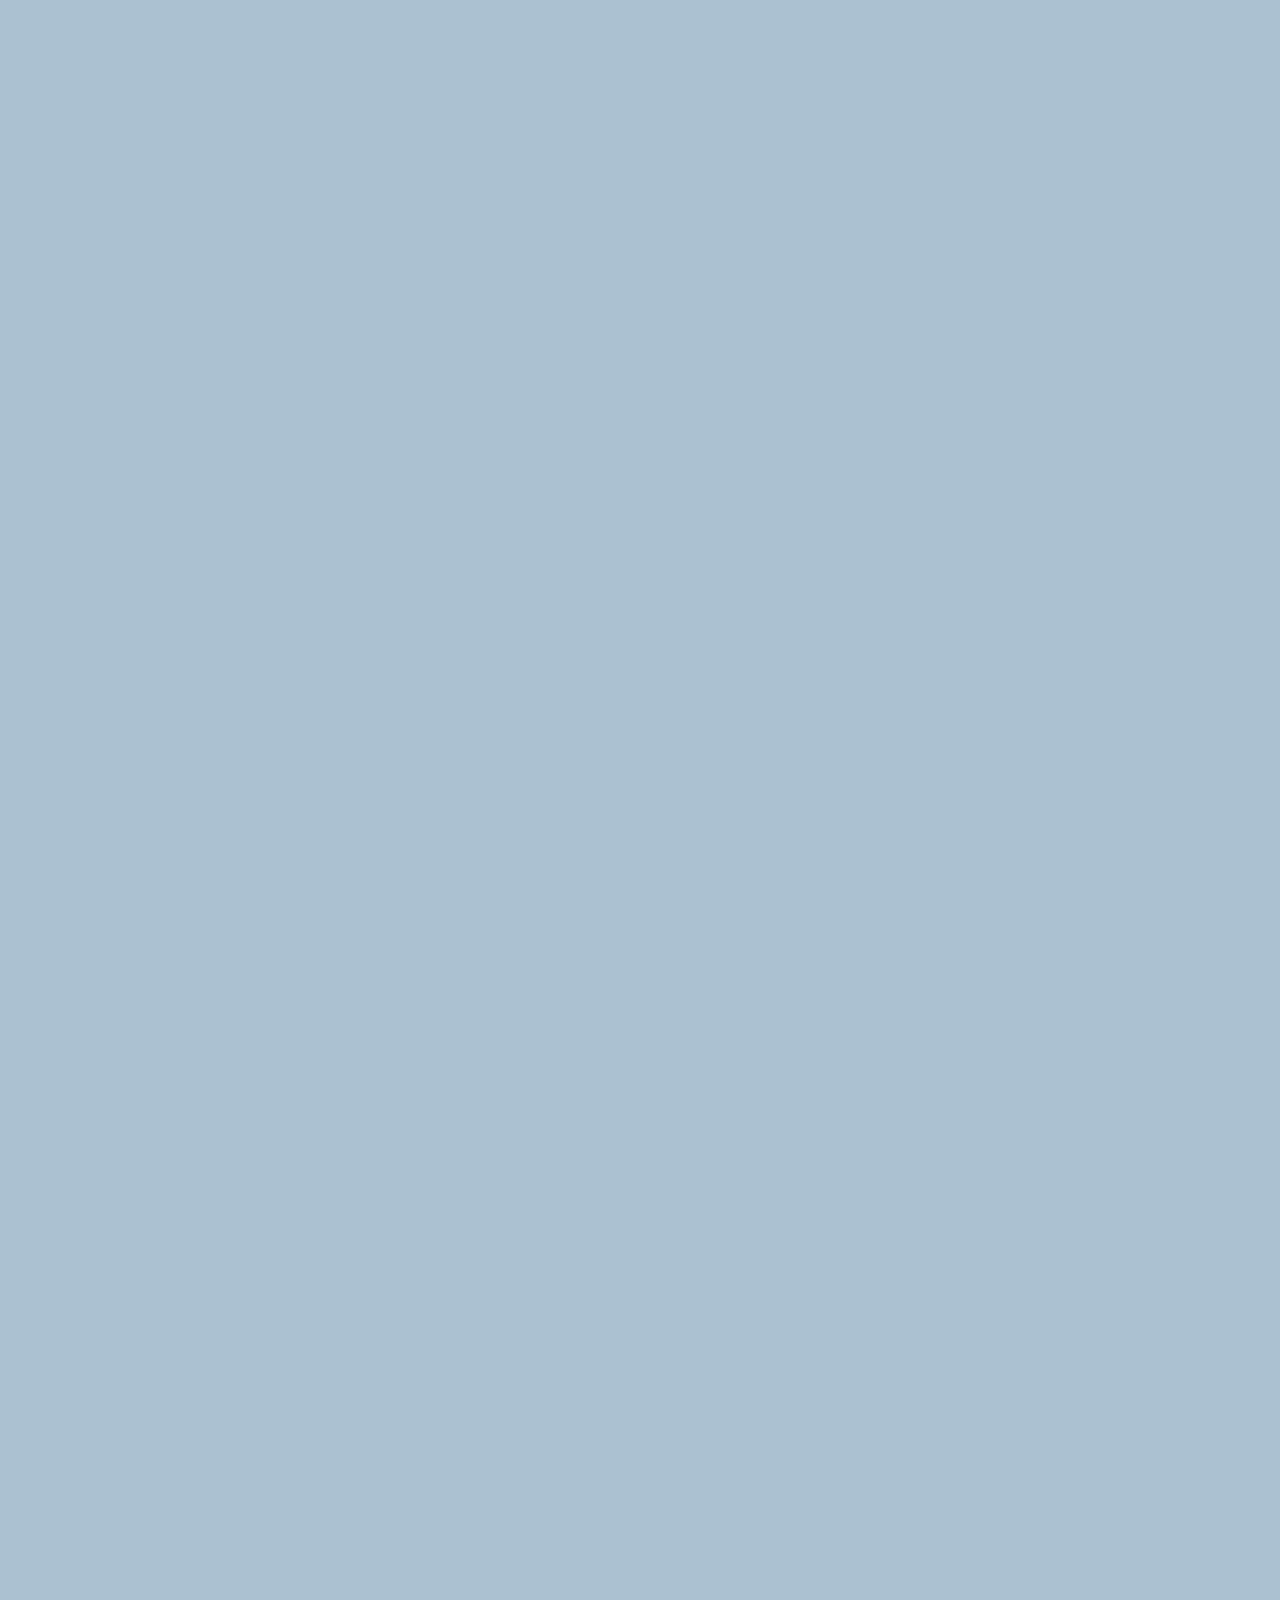
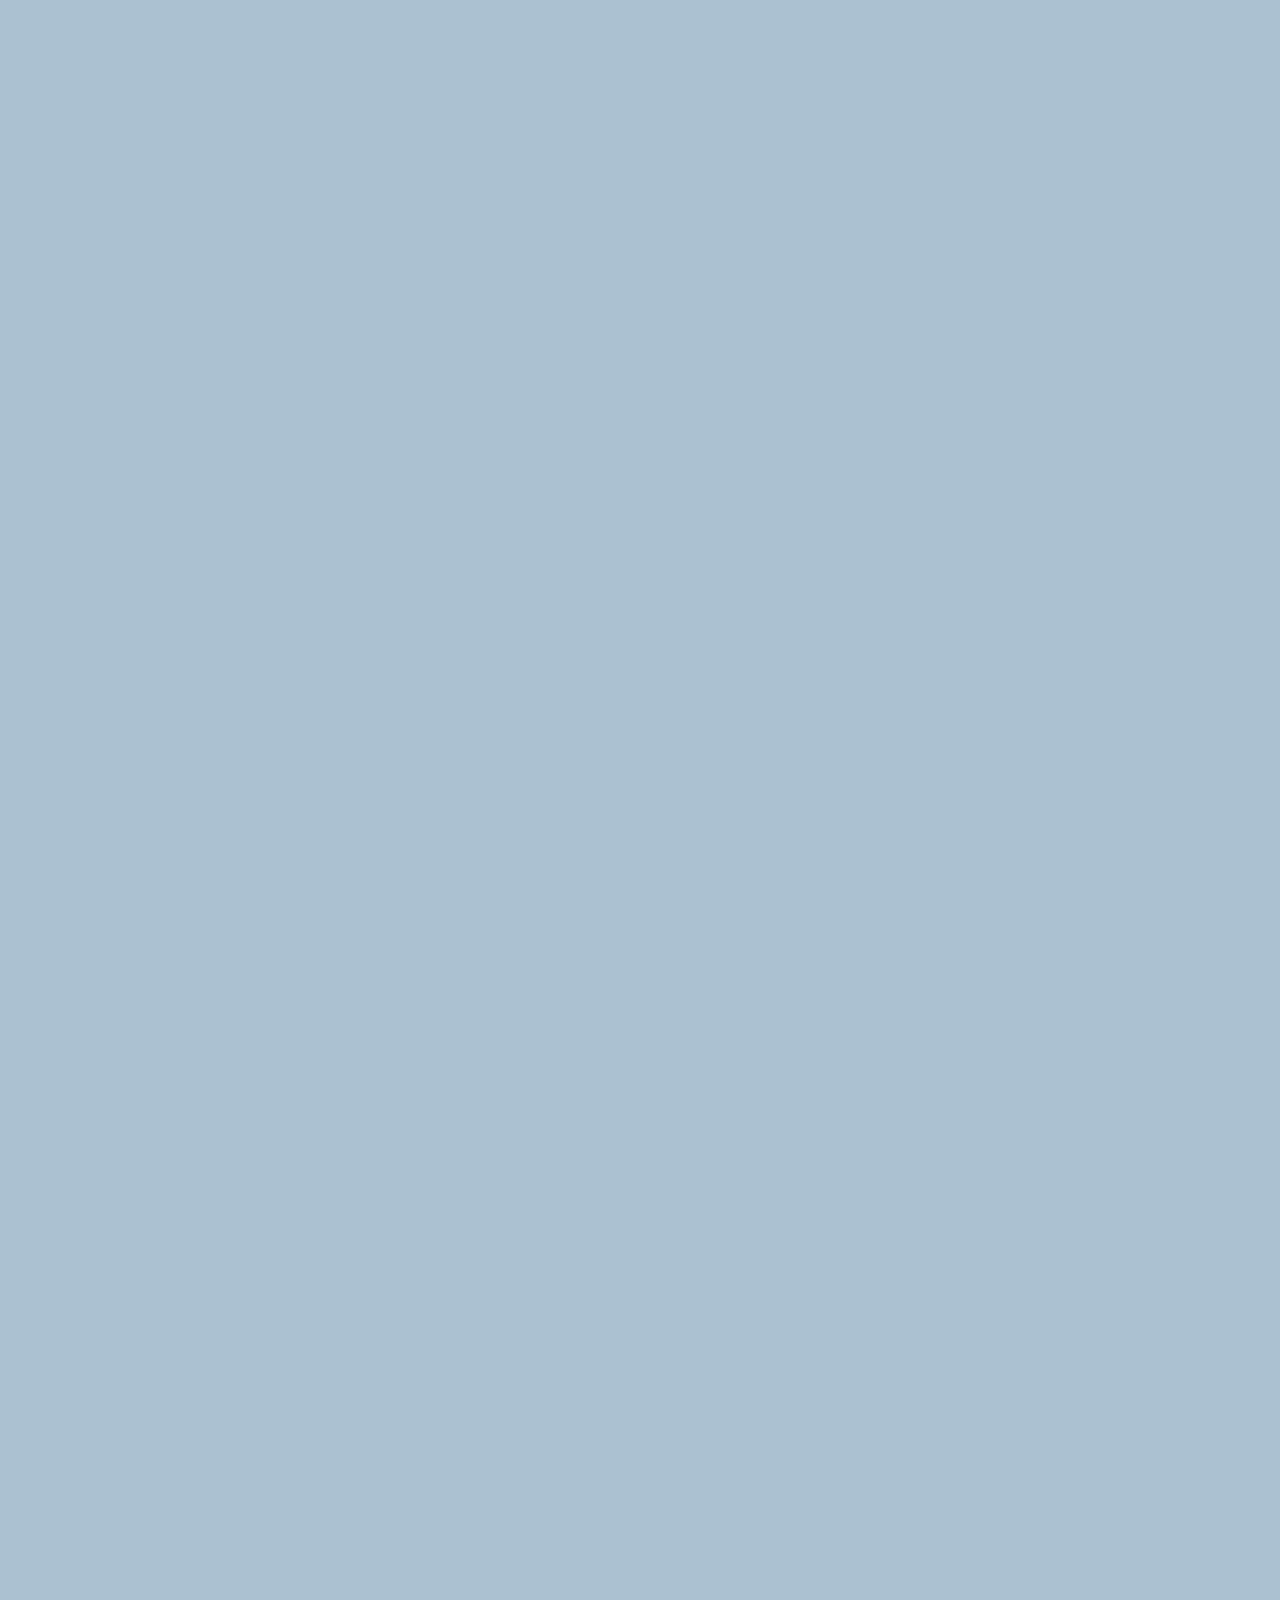
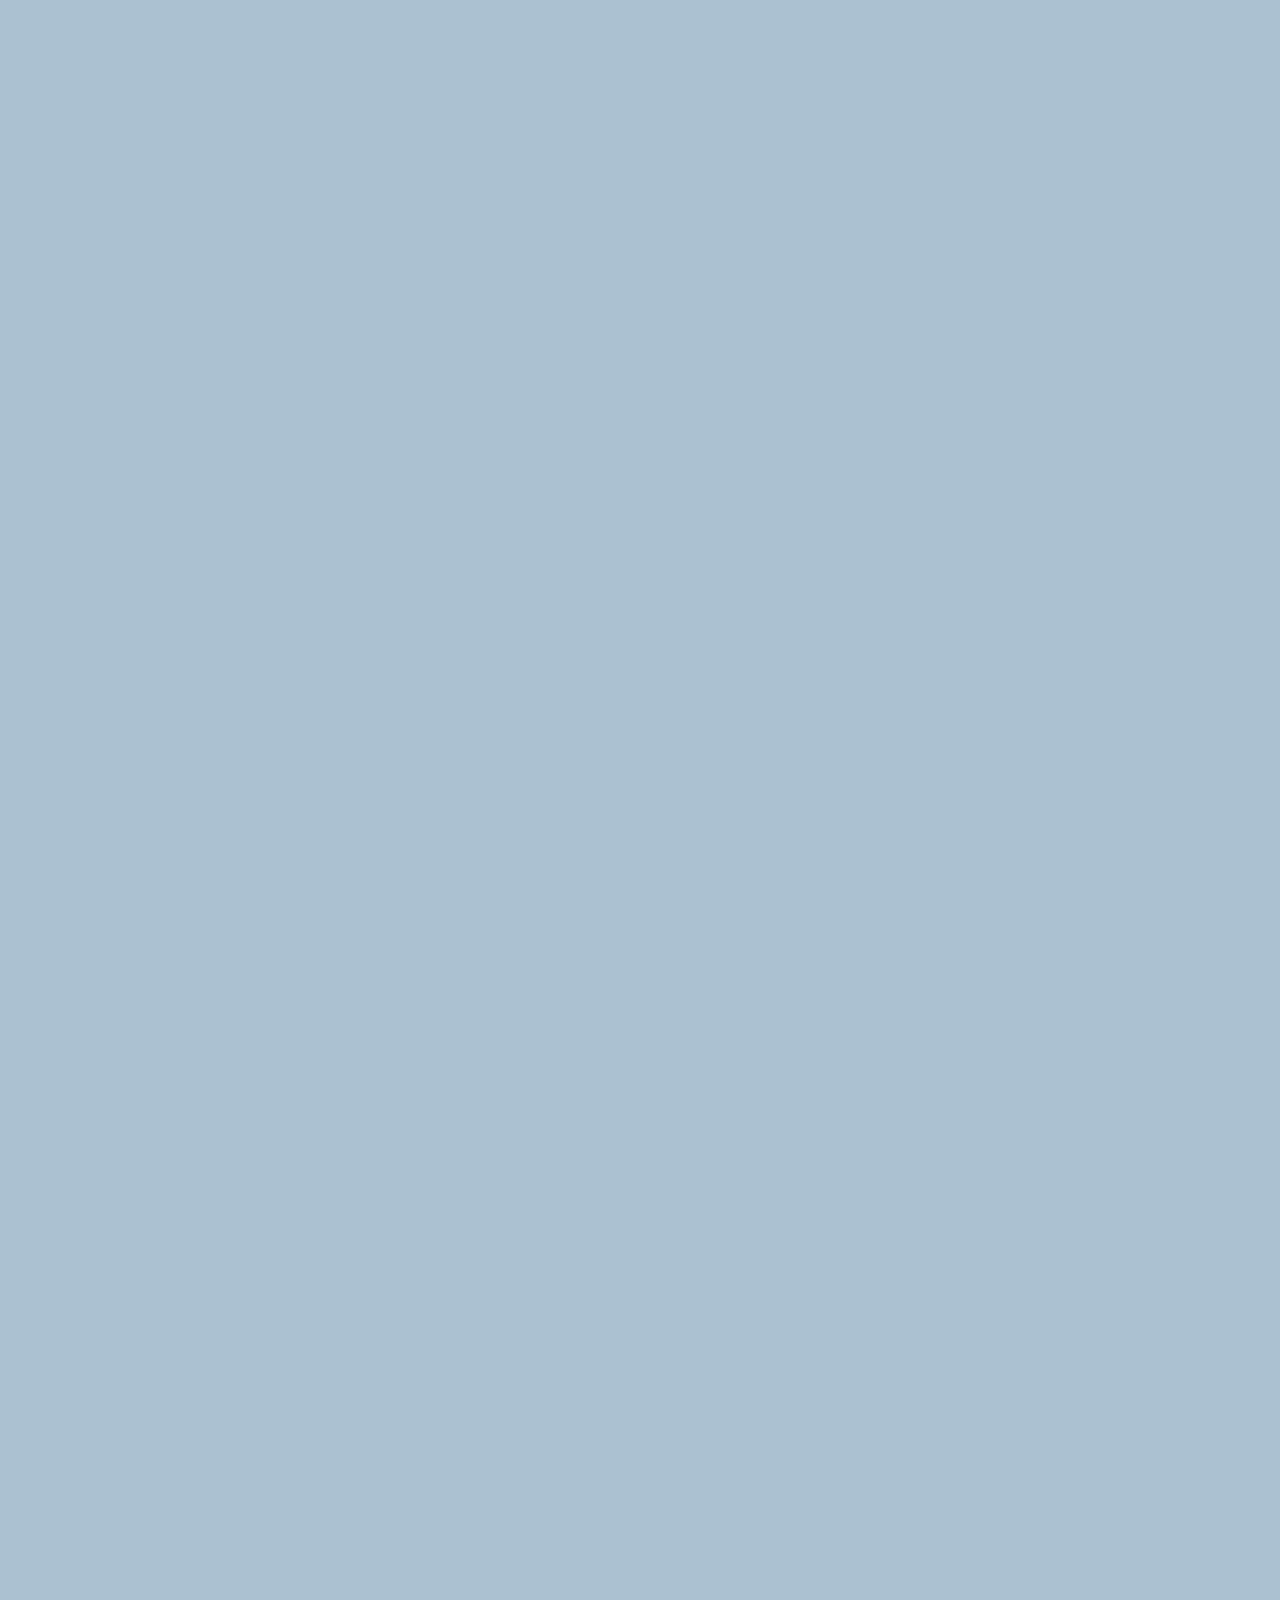
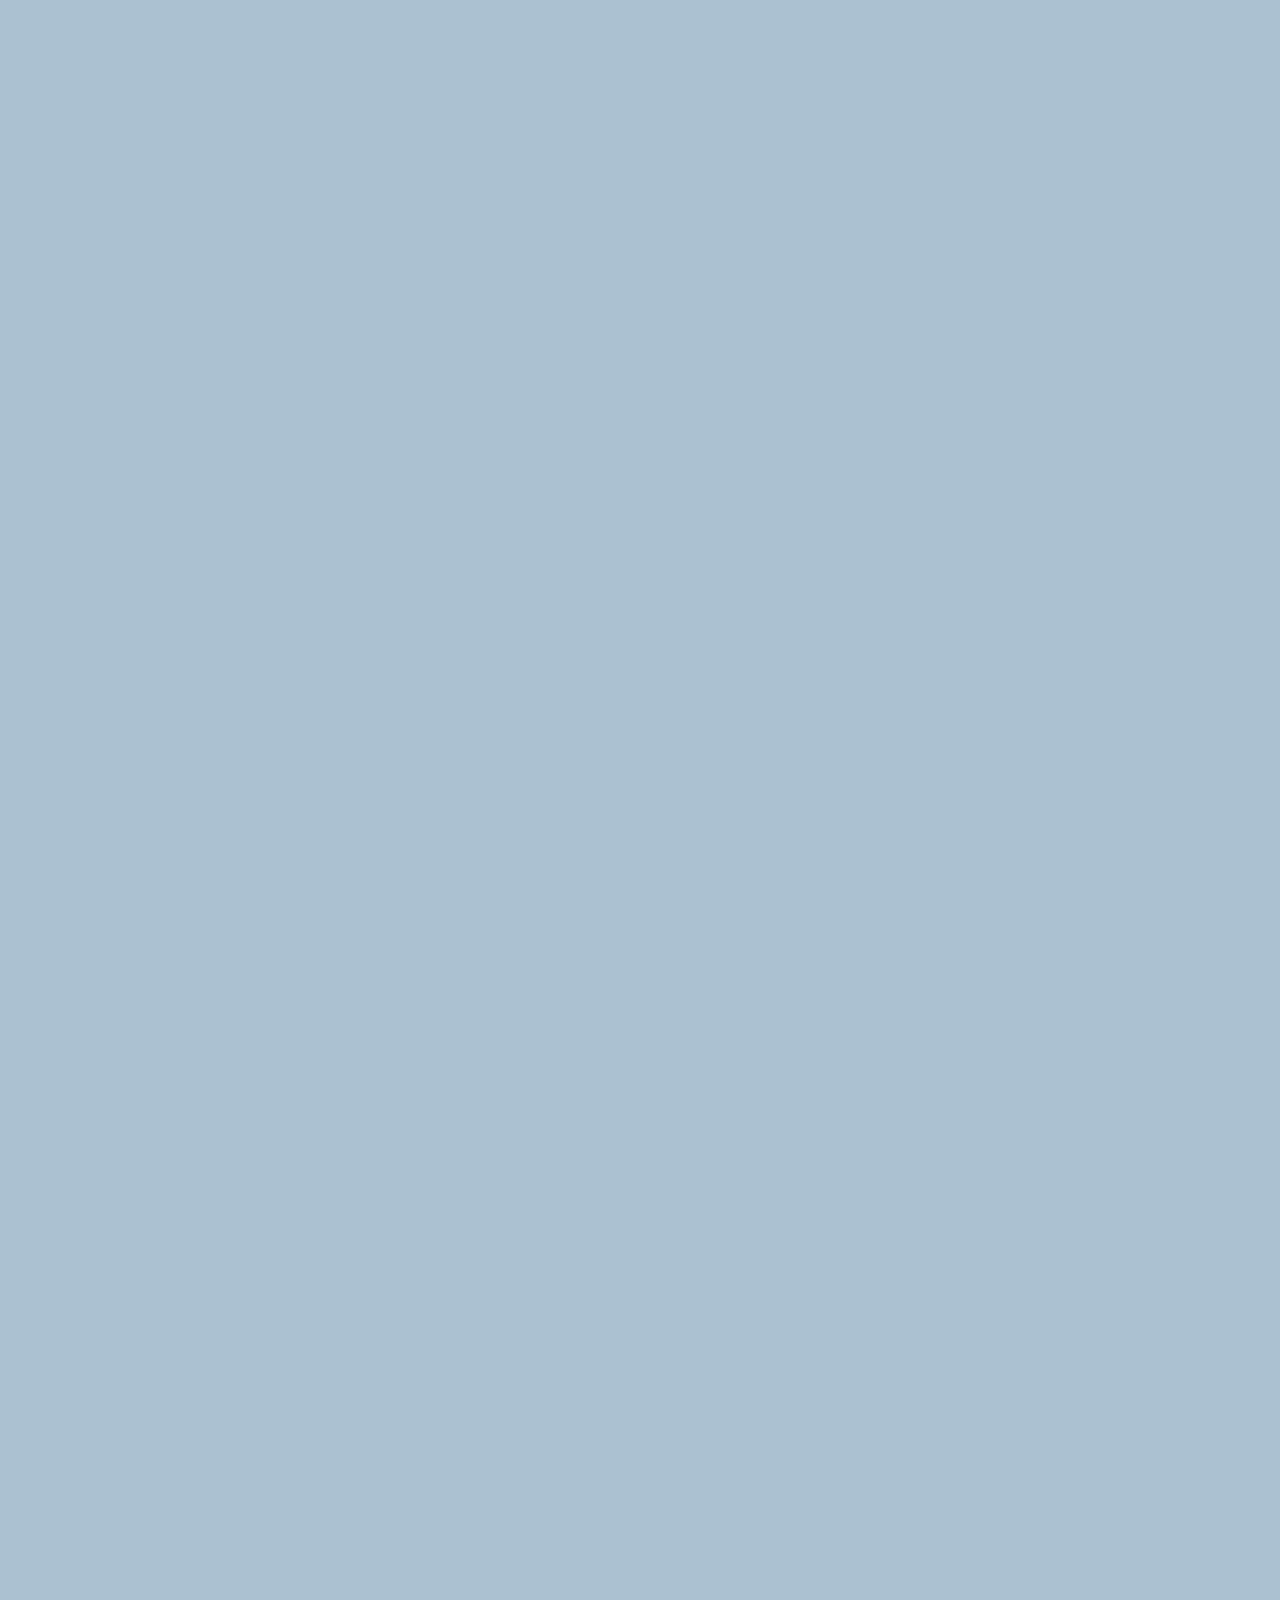
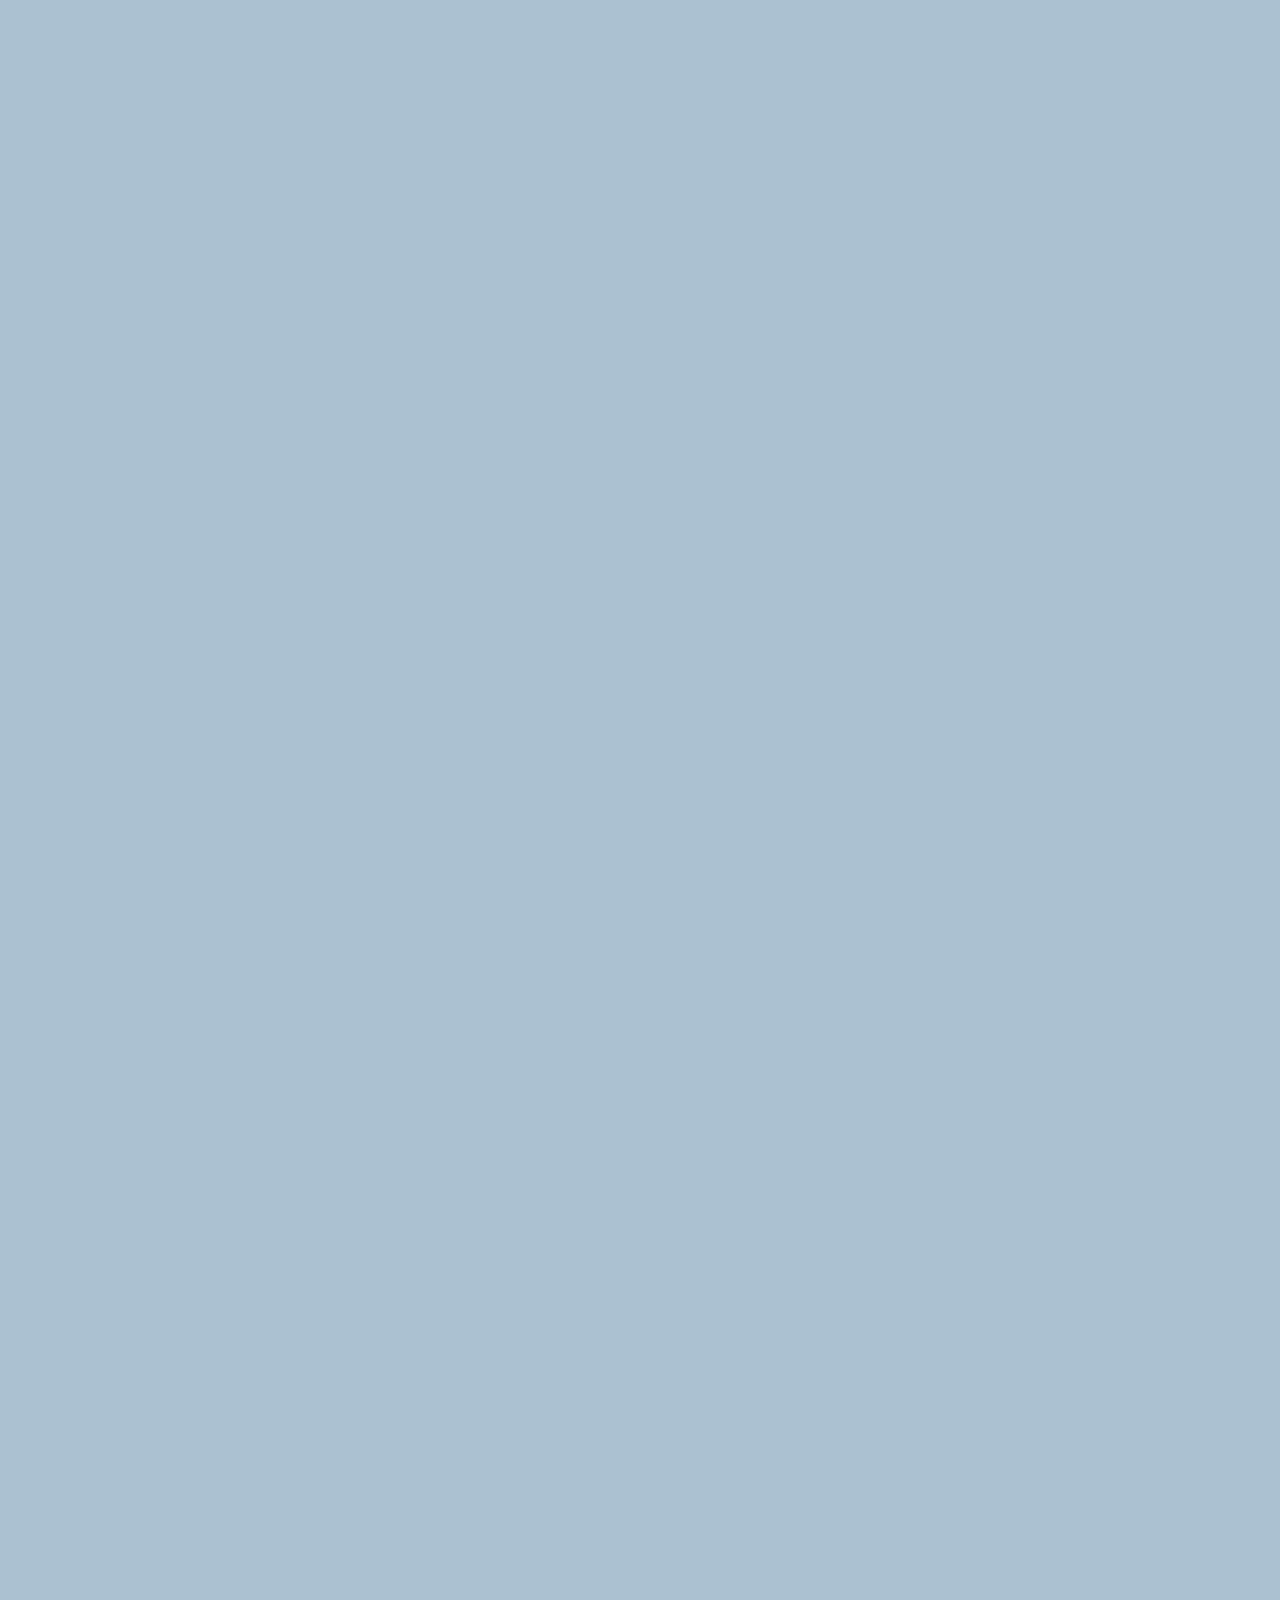
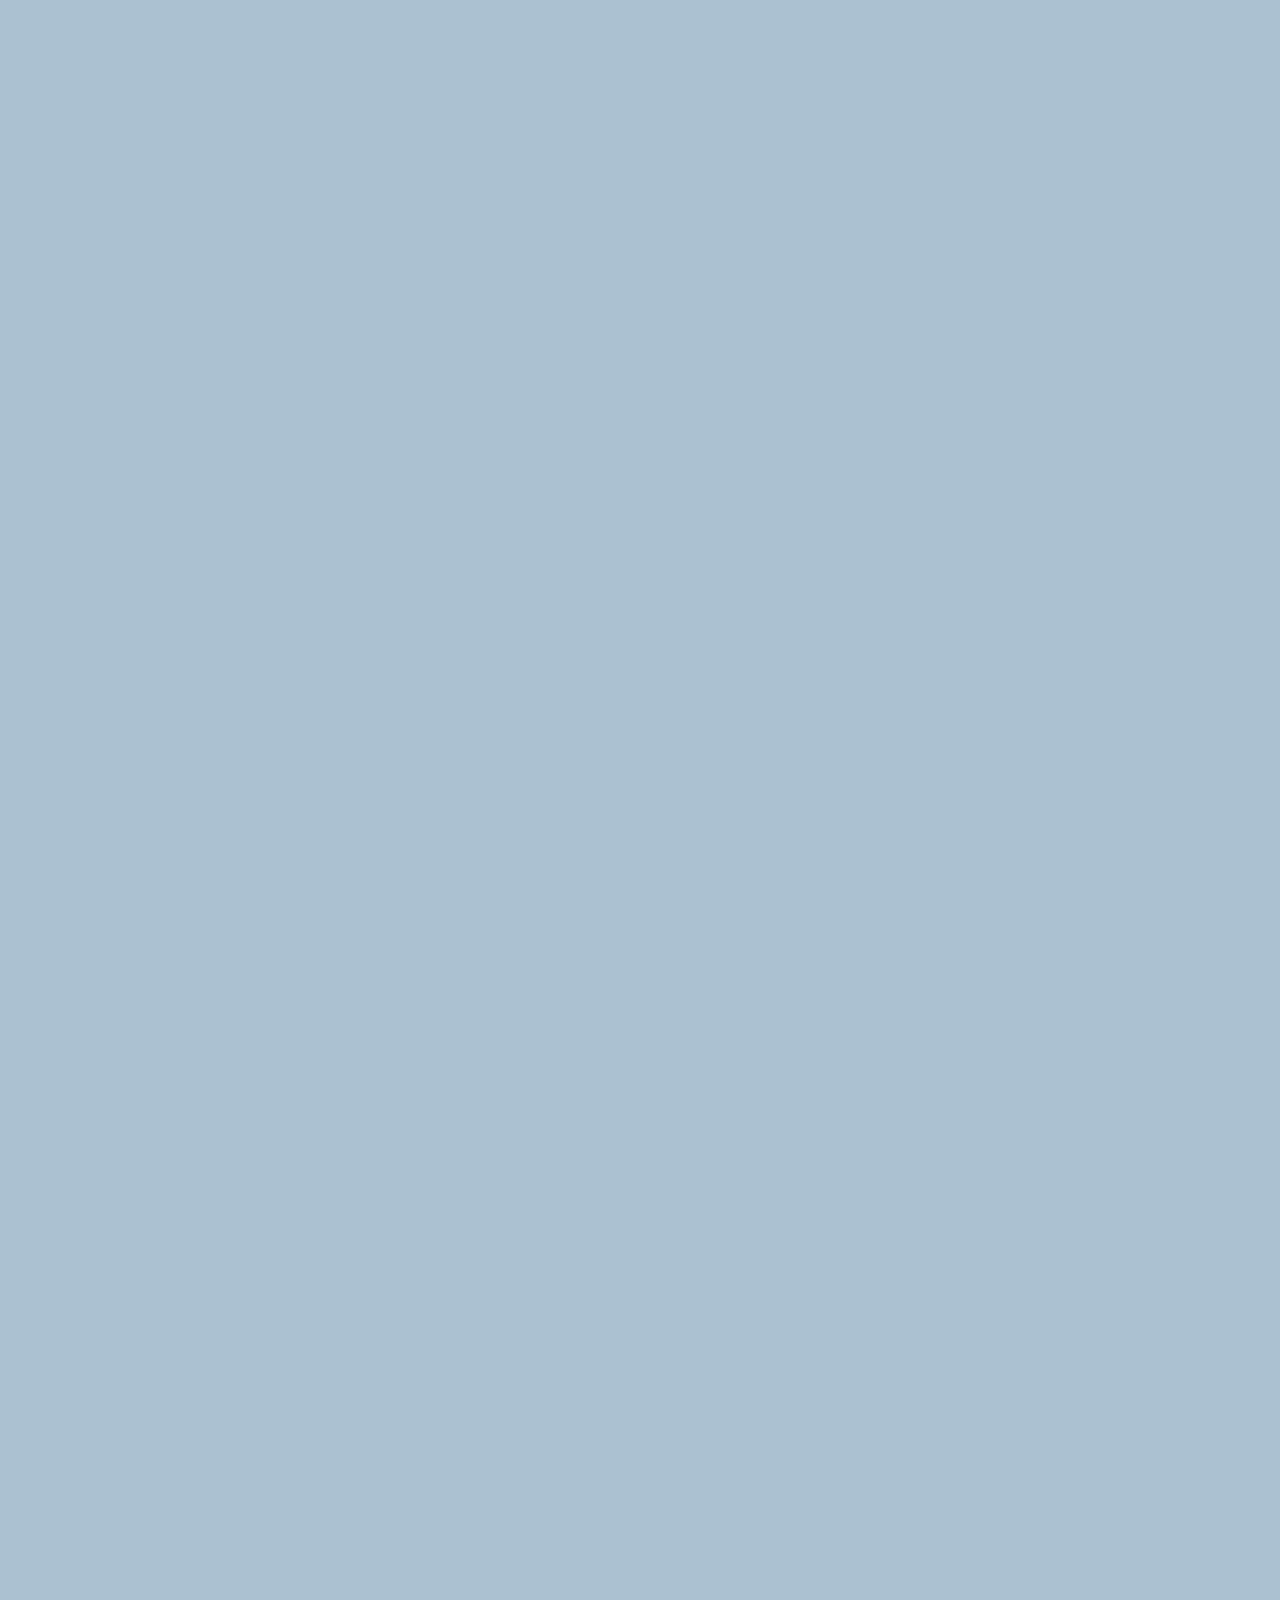
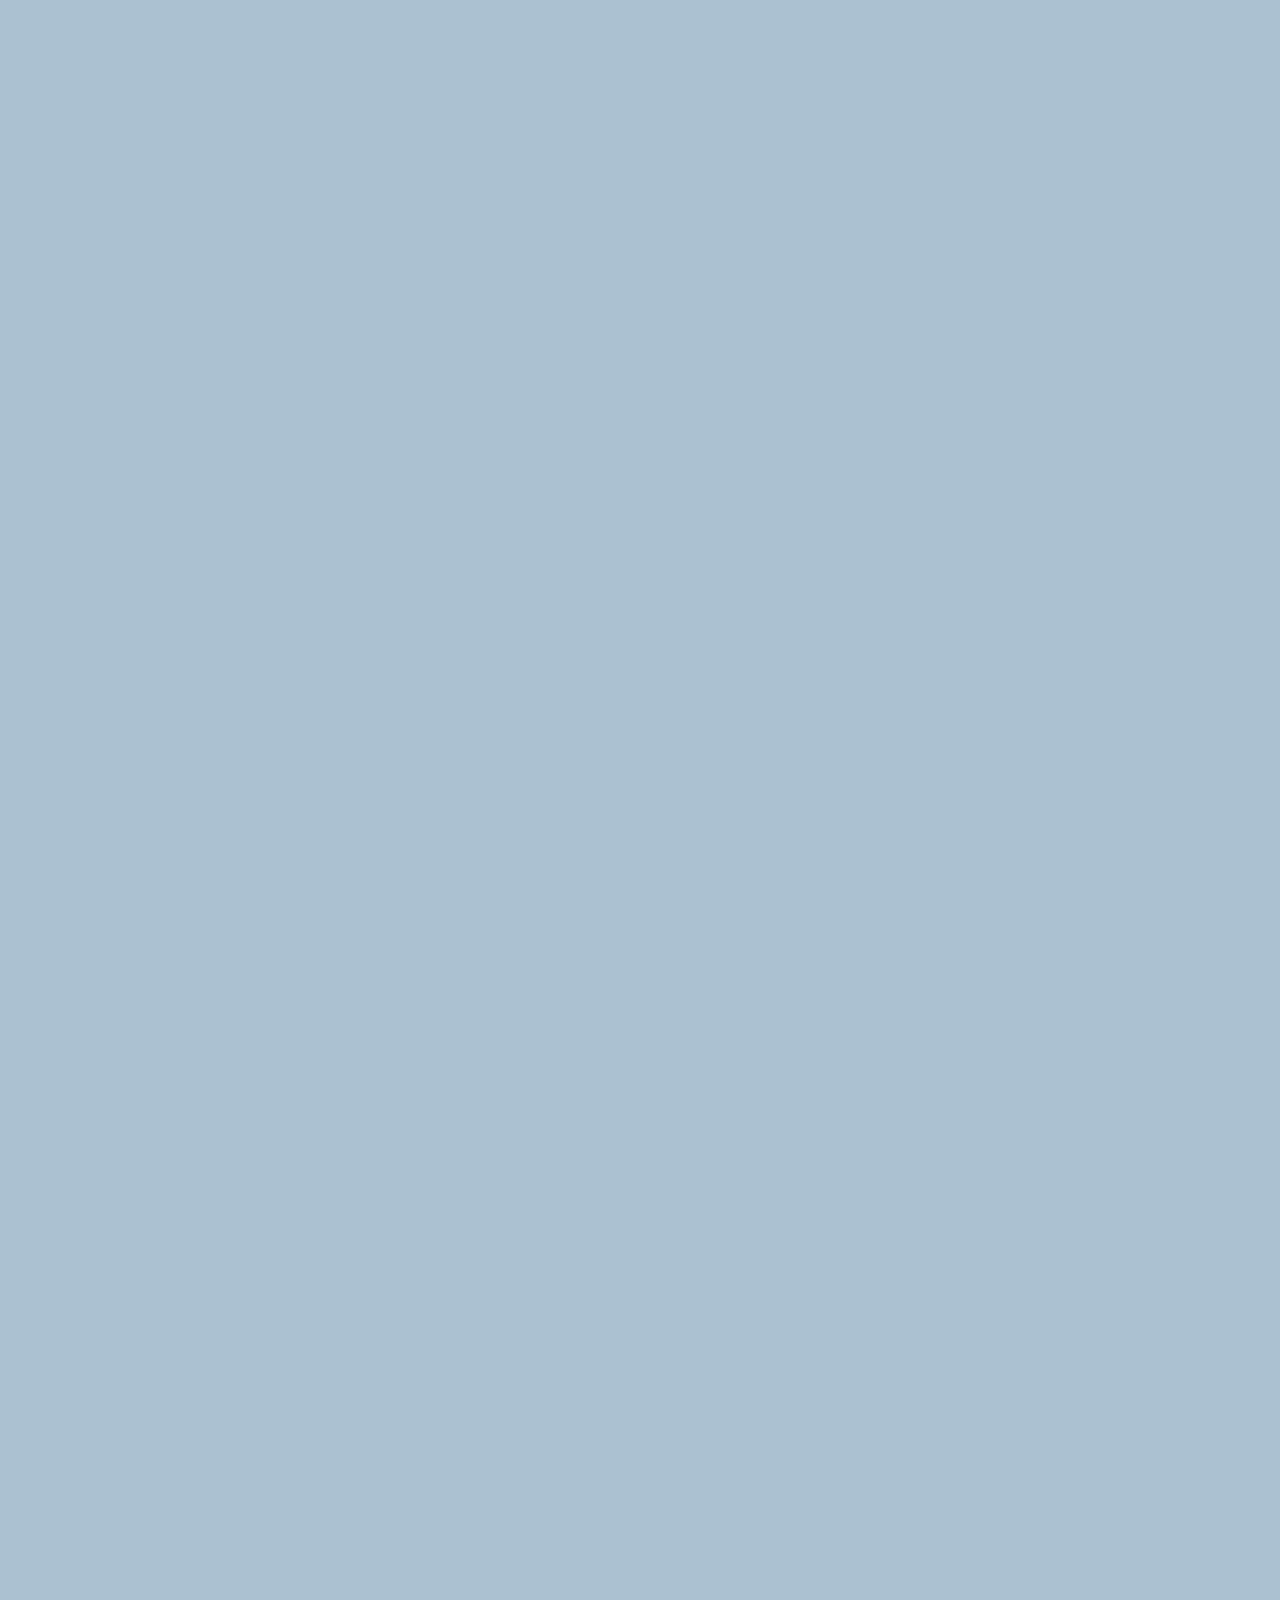
==== commit 40acc499: "#6.33-6.35" ====
--- a/chat.html
+++ b/chat.html
@@ -63,6 +63,19 @@
       </div>
     </main>
 
+    <form class="reply">
+      <div class="reply__column">
+        <i class="fa-regular fa-square-plus fa-lg"></i>
+      </div>
+      <div class="reply__column">
+        <input type="text" placeholder="write a message..." />
+        <i class="fa-regular fa-face-smile fa-lg"></i>
+        <button>
+          <i class="fa-solid fa-arrow-up"></i>
+        </button>
+      </div>
+    </form>
+
     <script
       src="https://kit.fontawesome.com/e8c69351e0.js"
       crossorigin="anonymous"
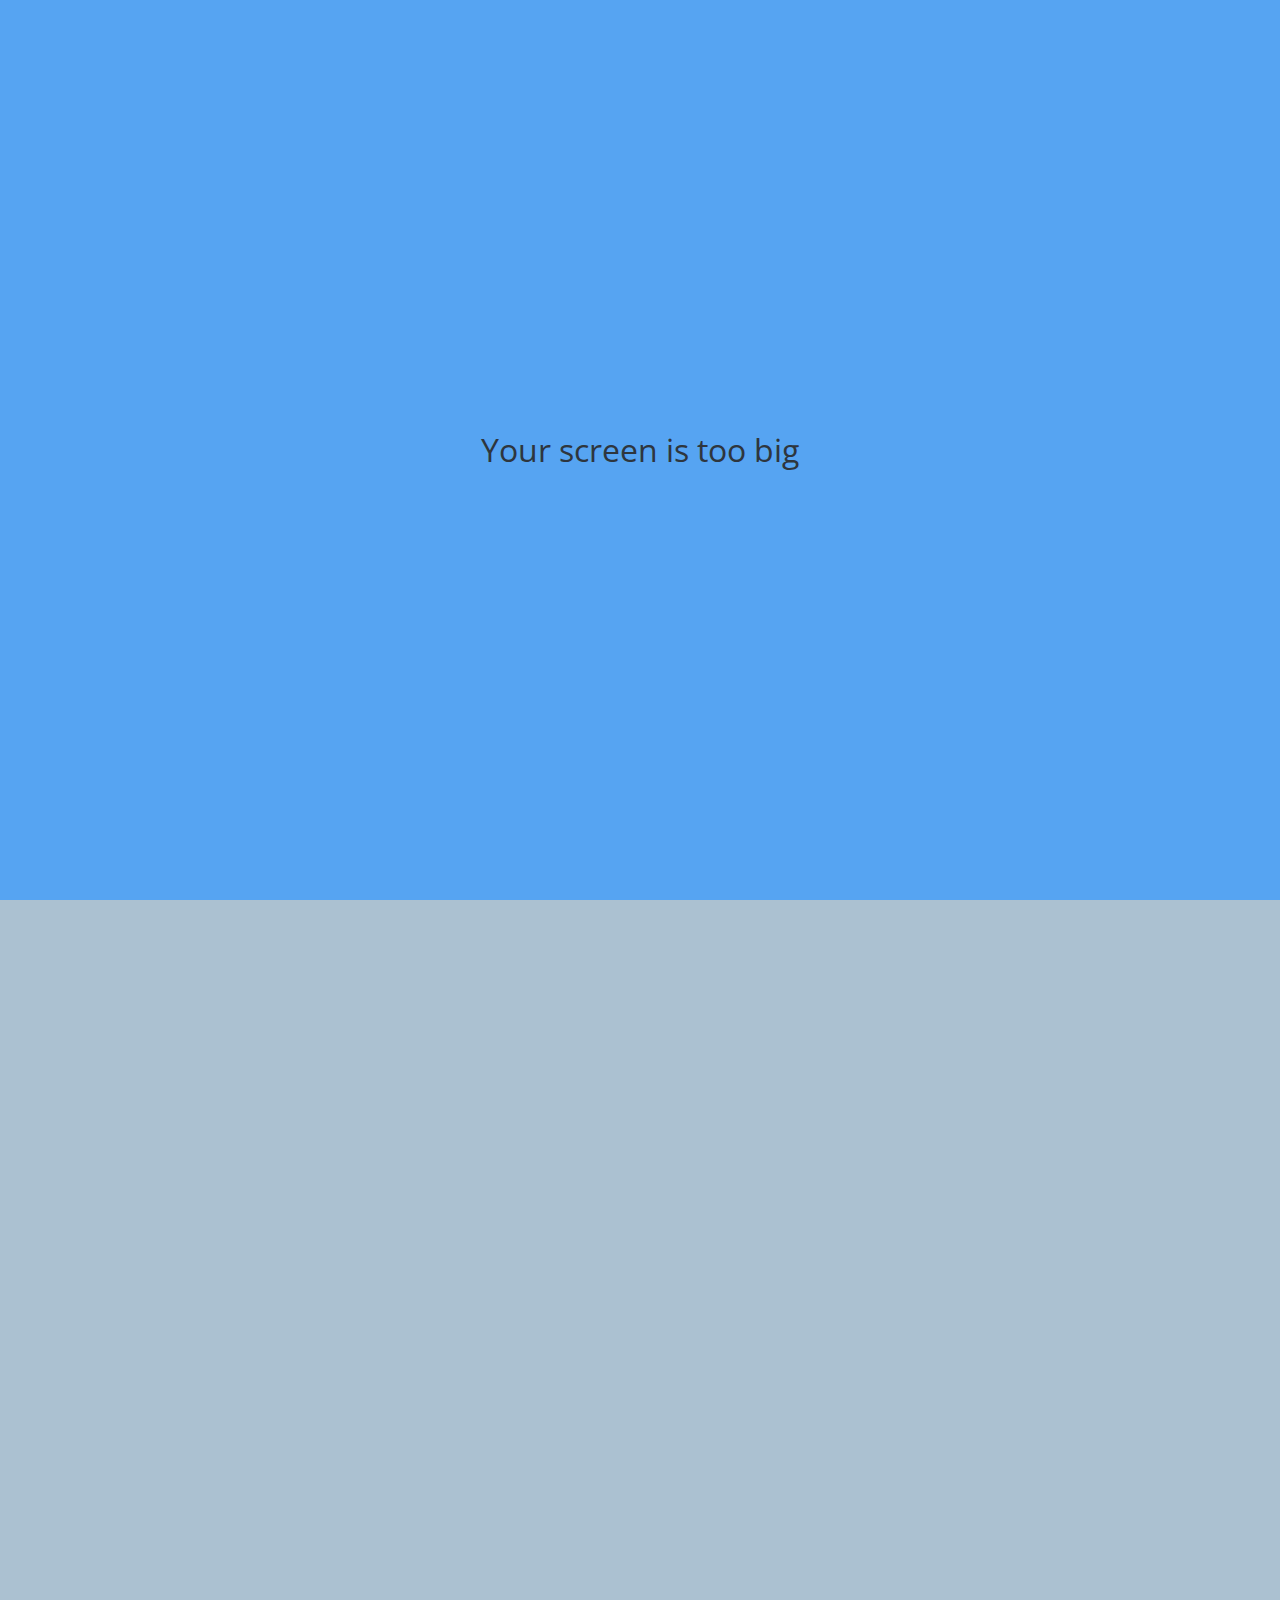
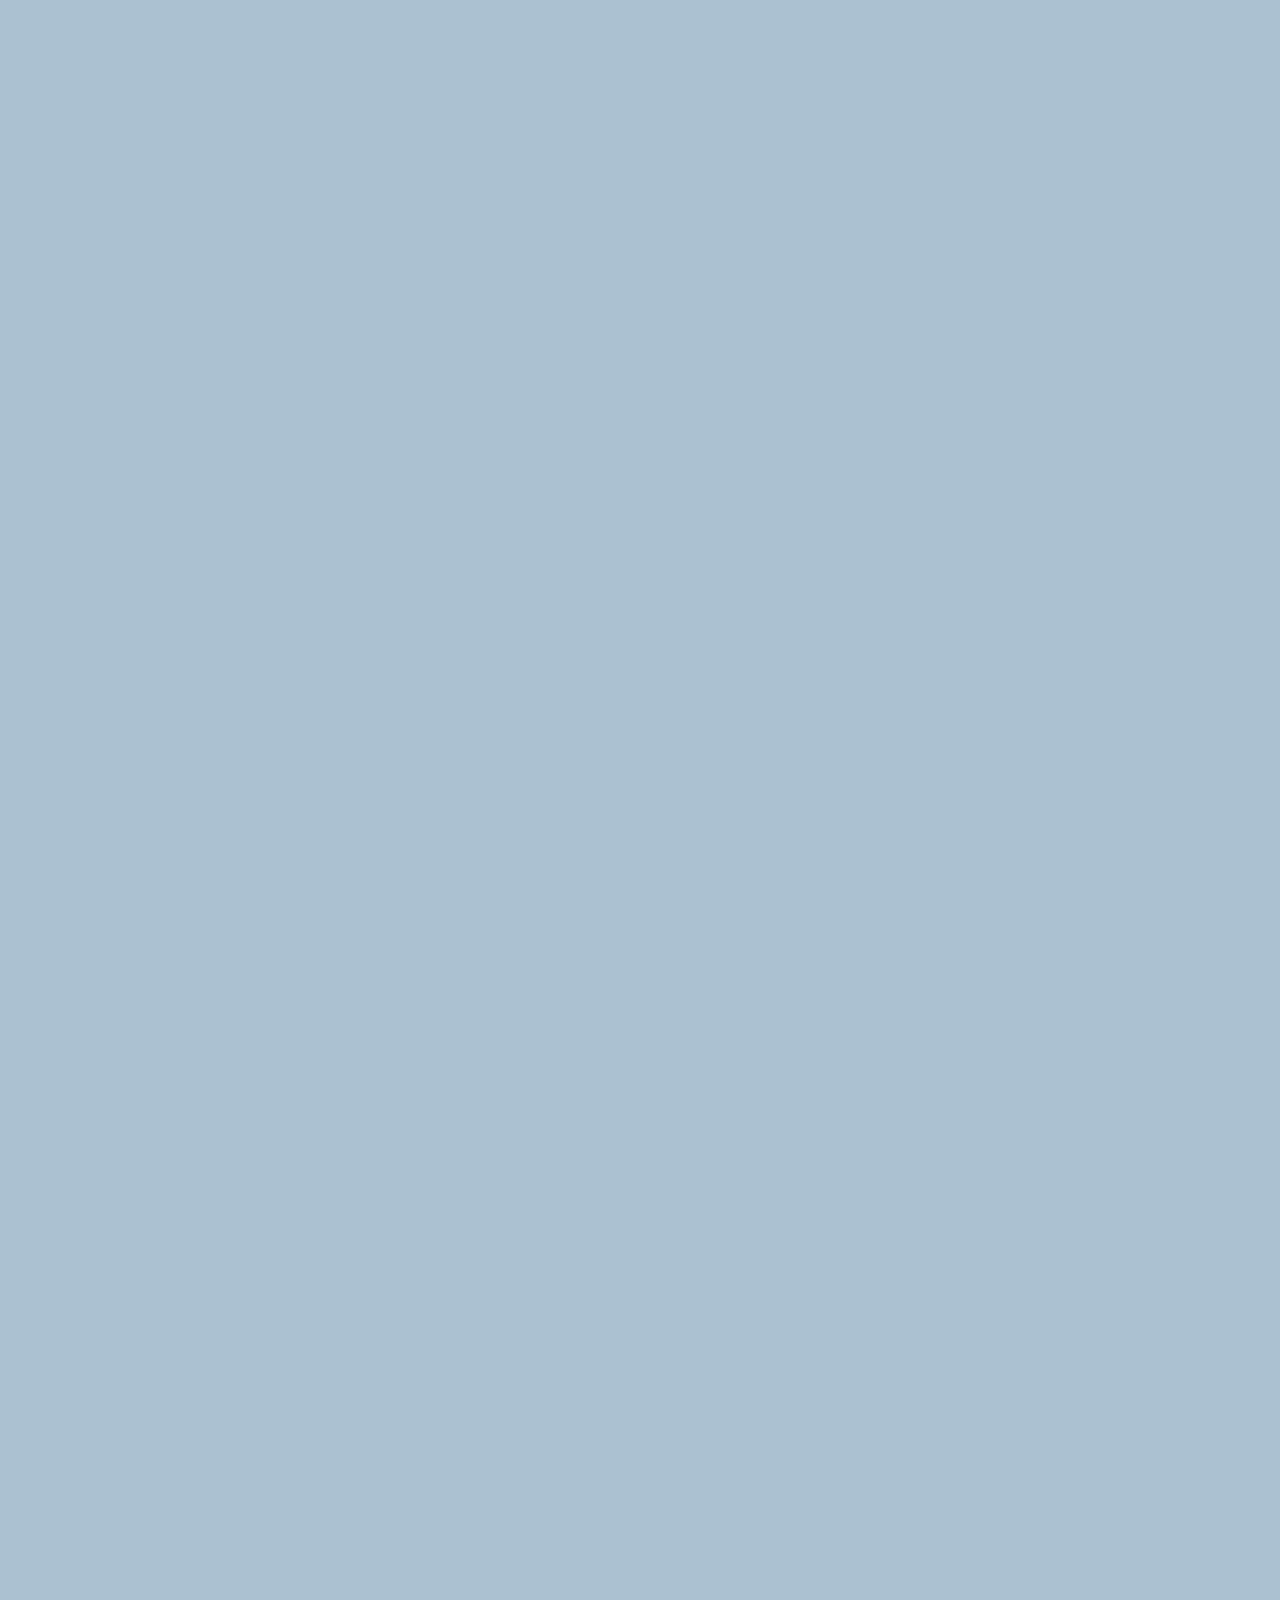
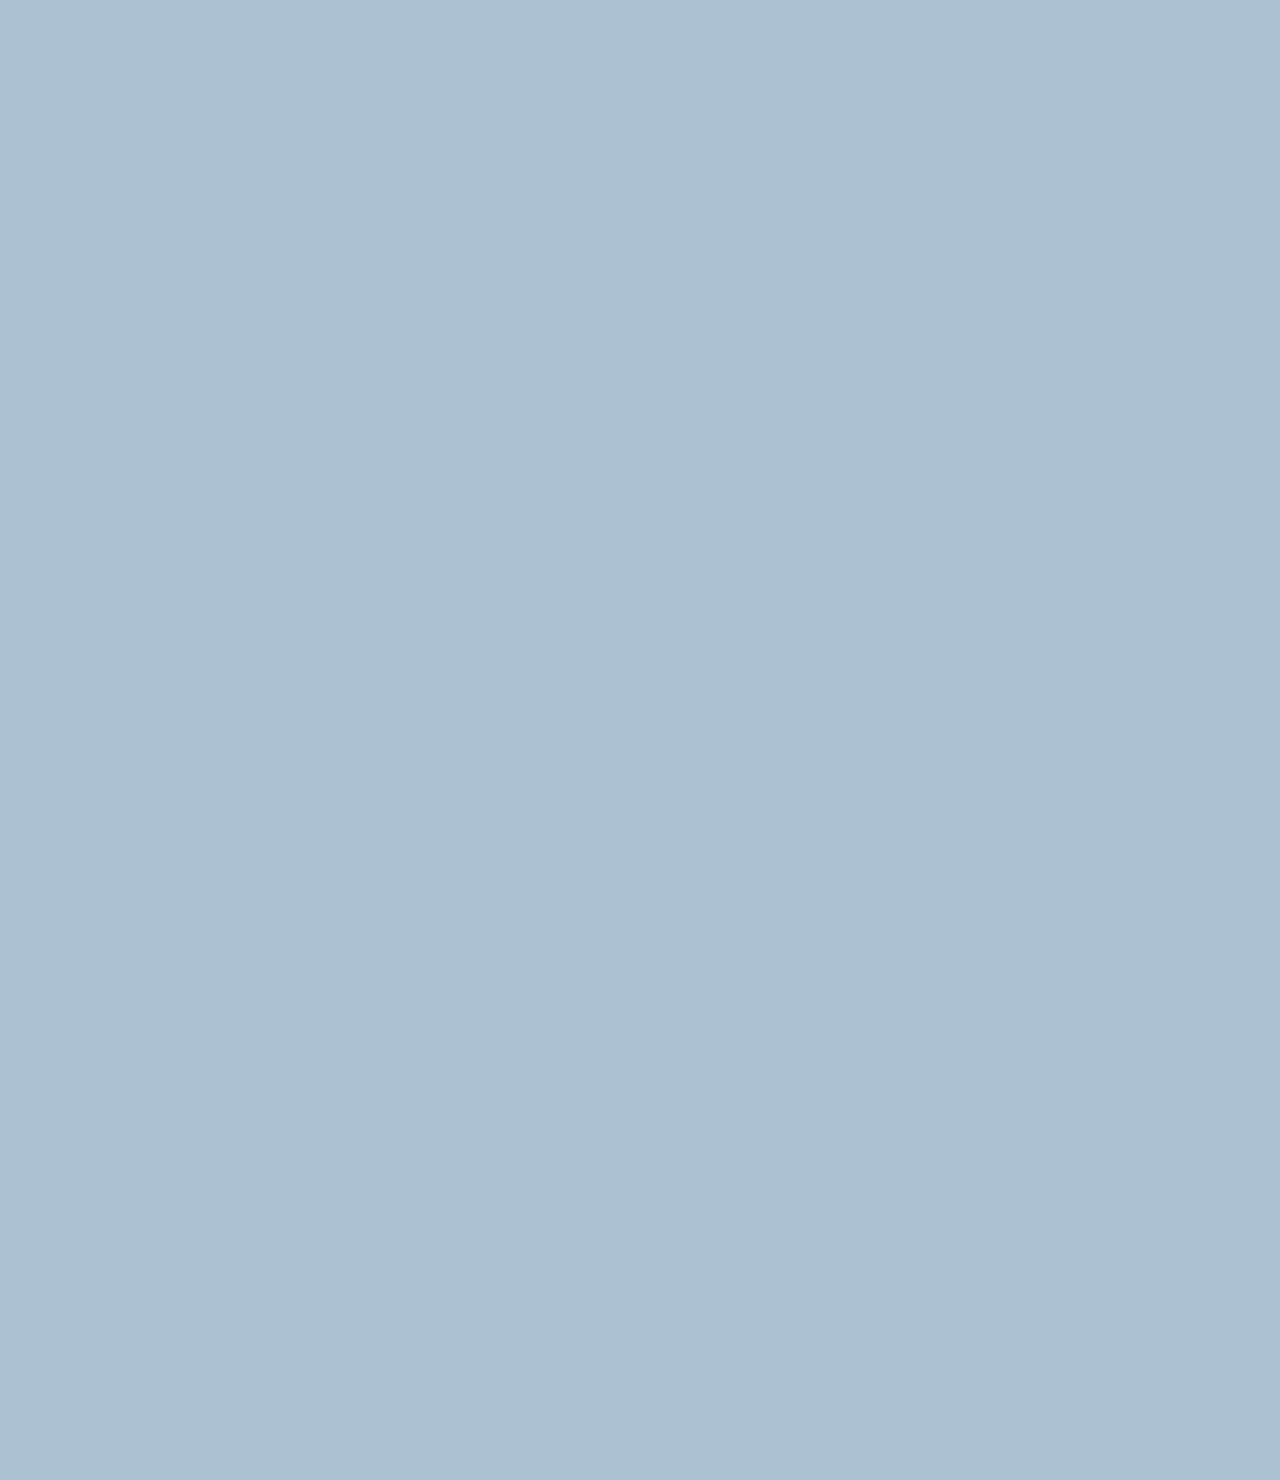
==== commit 7cde81e5: "#6.36-6.40" ====
--- a/chat.html
+++ b/chat.html
@@ -76,6 +76,10 @@
       </div>
     </form>
 
+    <div id="no-mobile">
+      <span>Your screen is too big </span>
+    </div>
+
     <script
       src="https://kit.fontawesome.com/e8c69351e0.js"
       crossorigin="anonymous"
--- a/css/styles.css
+++ b/css/styles.css
@@ -10,6 +10,7 @@
 @import "components/badge.css";
 @import "components/icon-row.css";
 @import "components/alt-screen-header.css";
+@import "components/no-mobile.css";
 
 /*Screens*/
 @import "screens/login.css";
